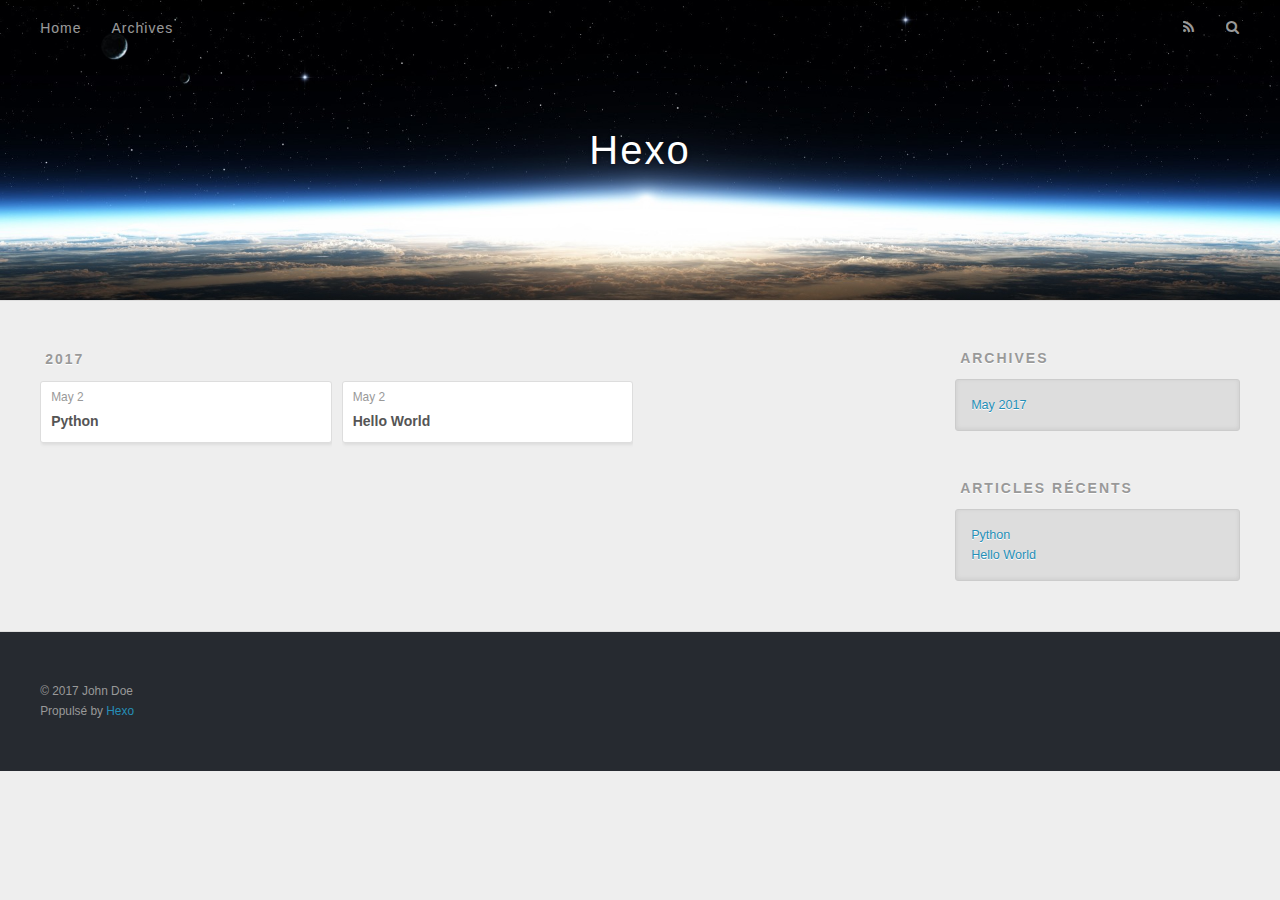
==== archives/index.html @ fa28fd56 "Site updated: 2017-05-02 18:20:26" ====
<!DOCTYPE html>
<html>
<head>
  <meta charset="utf-8">
  
  <title>Archives | Hexo</title>
  <meta name="viewport" content="width=device-width, initial-scale=1, maximum-scale=1">
  <meta property="og:type" content="website">
<meta property="og:title" content="Hexo">
<meta property="og:url" content="http://yoursite.com/archives/index.html">
<meta property="og:site_name" content="Hexo">
<meta name="twitter:card" content="summary">
<meta name="twitter:title" content="Hexo">
  
    <link rel="alternate" href="/atom.xml" title="Hexo" type="application/atom+xml">
  
  
    <link rel="icon" href="/favicon.png">
  
  
    <link href="//fonts.googleapis.com/css?family=Source+Code+Pro" rel="stylesheet" type="text/css">
  
  <link rel="stylesheet" href="/css/style.css">
  

</head>

<body>
  <div id="container">
    <div id="wrap">
      <header id="header">
  <div id="banner"></div>
  <div id="header-outer" class="outer">
    <div id="header-title" class="inner">
      <h1 id="logo-wrap">
        <a href="/" id="logo">Hexo</a>
      </h1>
      
    </div>
    <div id="header-inner" class="inner">
      <nav id="main-nav">
        <a id="main-nav-toggle" class="nav-icon"></a>
        
          <a class="main-nav-link" href="/">Home</a>
        
          <a class="main-nav-link" href="/archives">Archives</a>
        
      </nav>
      <nav id="sub-nav">
        
          <a id="nav-rss-link" class="nav-icon" href="/atom.xml" title="Flux RSS"></a>
        
        <a id="nav-search-btn" class="nav-icon" title="Rechercher"></a>
      </nav>
      <div id="search-form-wrap">
        <form action="//google.com/search" method="get" accept-charset="UTF-8" class="search-form"><input type="search" name="q" class="search-form-input" placeholder="Search"><button type="submit" class="search-form-submit">&#xF002;</button><input type="hidden" name="sitesearch" value="http://yoursite.com"></form>
      </div>
    </div>
  </div>
</header>
      <div class="outer">
        <section id="main">
  
  
    
    
      
      
      <section class="archives-wrap">
        <div class="archive-year-wrap">
          <a href="/archives/2017" class="archive-year">2017</a>
        </div>
        <div class="archives">
    
    <article class="archive-article archive-type-post">
  <div class="archive-article-inner">
    <header class="archive-article-header">
      <a href="/2017/05/02/article-title/" class="archive-article-date">
  <time datetime="2017-05-02T10:14:20.000Z" itemprop="datePublished">May 2</time>
</a>
      
  
    <h1 itemprop="name">
      <a class="archive-article-title" href="/2017/05/02/article-title/">Python</a>
    </h1>
  

    </header>
  </div>
</article>
  
    
    
    <article class="archive-article archive-type-post">
  <div class="archive-article-inner">
    <header class="archive-article-header">
      <a href="/2017/05/02/hello-world/" class="archive-article-date">
  <time datetime="2017-05-02T09:57:56.803Z" itemprop="datePublished">May 2</time>
</a>
      
  
    <h1 itemprop="name">
      <a class="archive-article-title" href="/2017/05/02/hello-world/">Hello World</a>
    </h1>
  

    </header>
  </div>
</article>
  
  
    </div></section>
  

</section>
        
          <aside id="sidebar">
  
    

  
    

  
    
  
    
  <div class="widget-wrap">
    <h3 class="widget-title">Archives</h3>
    <div class="widget">
      <ul class="archive-list"><li class="archive-list-item"><a class="archive-list-link" href="/archives/2017/05/">May 2017</a></li></ul>
    </div>
  </div>


  
    
  <div class="widget-wrap">
    <h3 class="widget-title">Articles récents</h3>
    <div class="widget">
      <ul>
        
          <li>
            <a href="/2017/05/02/article-title/">Python</a>
          </li>
        
          <li>
            <a href="/2017/05/02/hello-world/">Hello World</a>
          </li>
        
      </ul>
    </div>
  </div>

  
</aside>
        
      </div>
      <footer id="footer">
  
  <div class="outer">
    <div id="footer-info" class="inner">
      &copy; 2017 John Doe<br>
      Propulsé by <a href="http://hexo.io/" target="_blank">Hexo</a>
    </div>
  </div>
</footer>
    </div>
    <nav id="mobile-nav">
  
    <a href="/" class="mobile-nav-link">Home</a>
  
    <a href="/archives" class="mobile-nav-link">Archives</a>
  
</nav>
    

<script src="//ajax.googleapis.com/ajax/libs/jquery/2.0.3/jquery.min.js"></script>


  <link rel="stylesheet" href="/fancybox/jquery.fancybox.css">
  <script src="/fancybox/jquery.fancybox.pack.js"></script>


<script src="/js/script.js"></script>

  </div>
</body>
</html>
---- css/style.css ----
body {
  width: 100%;
}
body:before,
body:after {
  content: "";
  display: table;
}
body:after {
  clear: both;
}
html,
body,
div,
span,
applet,
object,
iframe,
h1,
h2,
h3,
h4,
h5,
h6,
p,
blockquote,
pre,
a,
abbr,
acronym,
address,
big,
cite,
code,
del,
dfn,
em,
img,
ins,
kbd,
q,
s,
samp,
small,
strike,
strong,
sub,
sup,
tt,
var,
dl,
dt,
dd,
ol,
ul,
li,
fieldset,
form,
label,
legend,
table,
caption,
tbody,
tfoot,
thead,
tr,
th,
td {
  margin: 0;
  padding: 0;
  border: 0;
  outline: 0;
  font-weight: inherit;
  font-style: inherit;
  font-family: inherit;
  font-size: 100%;
  vertical-align: baseline;
}
body {
  line-height: 1;
  color: #000;
  background: #fff;
}
ol,
ul {
  list-style: none;
}
table {
  border-collapse: separate;
  border-spacing: 0;
  vertical-align: middle;
}
caption,
th,
td {
  text-align: left;
  font-weight: normal;
  vertical-align: middle;
}
a img {
  border: none;
}
input,
button {
  margin: 0;
  padding: 0;
}
input::-moz-focus-inner,
button::-moz-focus-inner {
  border: 0;
  padding: 0;
}
@font-face {
  font-family: FontAwesome;
  font-style: normal;
  font-weight: normal;
  src: url("fonts/fontawesome-webfont.eot?v=#4.0.3");
  src: url("fonts/fontawesome-webfont.eot?#iefix&v=#4.0.3") format("embedded-opentype"), url("fonts/fontawesome-webfont.woff?v=#4.0.3") format("woff"), url("fonts/fontawesome-webfont.ttf?v=#4.0.3") format("truetype"), url("fonts/fontawesome-webfont.svg#fontawesomeregular?v=#4.0.3") format("svg");
}
html,
body,
#container {
  height: 100%;
}
body {
  background: #eee;
  font: 14px "Helvetica Neue", Helvetica, Arial, sans-serif;
  -webkit-text-size-adjust: 100%;
}
.outer {
  max-width: 1220px;
  margin: 0 auto;
  padding: 0 20px;
}
.outer:before,
.outer:after {
  content: "";
  display: table;
}
.outer:after {
  clear: both;
}
.inner {
  display: inline;
  float: left;
  width: 98.33333333333333%;
  margin: 0 0.833333333333333%;
}
.left,
.alignleft {
  float: left;
}
.right,
.alignright {
  float: right;
}
.clear {
  clear: both;
}
#container {
  position: relative;
}
.mobile-nav-on {
  overflow: hidden;
}
#wrap {
  height: 100%;
  width: 100%;
  position: absolute;
  top: 0;
  left: 0;
  -webkit-transition: 0.2s ease-out;
  -moz-transition: 0.2s ease-out;
  -ms-transition: 0.2s ease-out;
  transition: 0.2s ease-out;
  z-index: 1;
  background: #eee;
}
.mobile-nav-on #wrap {
  left: 280px;
}
@media screen and (min-width: 768px) {
  #main {
    display: inline;
    float: left;
    width: 73.33333333333333%;
    margin: 0 0.833333333333333%;
  }
}
.article-date,
.article-category-link,
.archive-year,
.widget-title {
  text-decoration: none;
  text-transform: uppercase;
  letter-spacing: 2px;
  color: #999;
  margin-bottom: 1em;
  margin-left: 5px;
  line-height: 1em;
  text-shadow: 0 1px #fff;
  font-weight: bold;
}
.article-inner,
.archive-article-inner {
  background: #fff;
  -webkit-box-shadow: 1px 2px 3px #ddd;
  box-shadow: 1px 2px 3px #ddd;
  border: 1px solid #ddd;
  border-radius: 3px;
}
.article-entry h1,
.widget h1 {
  font-size: 2em;
}
.article-entry h2,
.widget h2 {
  font-size: 1.5em;
}
.article-entry h3,
.widget h3 {
  font-size: 1.3em;
}
.article-entry h4,
.widget h4 {
  font-size: 1.2em;
}
.article-entry h5,
.widget h5 {
  font-size: 1em;
}
.article-entry h6,
.widget h6 {
  font-size: 1em;
  color: #999;
}
.article-entry hr,
.widget hr {
  border: 1px dashed #ddd;
}
.article-entry strong,
.widget strong {
  font-weight: bold;
}
.article-entry em,
.widget em,
.article-entry cite,
.widget cite {
  font-style: italic;
}
.article-entry sup,
.widget sup,
.article-entry sub,
.widget sub {
  font-size: 0.75em;
  line-height: 0;
  position: relative;
  vertical-align: baseline;
}
.article-entry sup,
.widget sup {
  top: -0.5em;
}
.article-entry sub,
.widget sub {
  bottom: -0.2em;
}
.article-entry small,
.widget small {
  font-size: 0.85em;
}
.article-entry acronym,
.widget acronym,
.article-entry abbr,
.widget abbr {
  border-bottom: 1px dotted;
}
.article-entry ul,
.widget ul,
.article-entry ol,
.widget ol,
.article-entry dl,
.widget dl {
  margin: 0 20px;
  line-height: 1.6em;
}
.article-entry ul ul,
.widget ul ul,
.article-entry ol ul,
.widget ol ul,
.article-entry ul ol,
.widget ul ol,
.article-entry ol ol,
.widget ol ol {
  margin-top: 0;
  margin-bottom: 0;
}
.article-entry ul,
.widget ul {
  list-style: disc;
}
.article-entry ol,
.widget ol {
  list-style: decimal;
}
.article-entry dt,
.widget dt {
  font-weight: bold;
}
#header {
  height: 300px;
  position: relative;
  border-bottom: 1px solid #ddd;
}
#header:before,
#header:after {
  content: "";
  position: absolute;
  left: 0;
  right: 0;
  height: 40px;
}
#header:before {
  top: 0;
  background: -webkit-linear-gradient(rgba(0,0,0,0.2), transparent);
  background: -moz-linear-gradient(rgba(0,0,0,0.2), transparent);
  background: -ms-linear-gradient(rgba(0,0,0,0.2), transparent);
  background: linear-gradient(rgba(0,0,0,0.2), transparent);
}
#header:after {
  bottom: 0;
  background: -webkit-linear-gradient(transparent, rgba(0,0,0,0.2));
  background: -moz-linear-gradient(transparent, rgba(0,0,0,0.2));
  background: -ms-linear-gradient(transparent, rgba(0,0,0,0.2));
  background: linear-gradient(transparent, rgba(0,0,0,0.2));
}
#header-outer {
  height: 100%;
  position: relative;
}
#header-inner {
  position: relative;
  overflow: hidden;
}
#banner {
  position: absolute;
  top: 0;
  left: 0;
  width: 100%;
  height: 100%;
  background: url("images/banner.jpg") center #000;
  -webkit-background-size: cover;
  -moz-background-size: cover;
  background-size: cover;
  z-index: -1;
}
#header-title {
  text-align: center;
  height: 40px;
  position: absolute;
  top: 50%;
  left: 0;
  margin-top: -20px;
}
#logo,
#subtitle {
  text-decoration: none;
  color: #fff;
  font-weight: 300;
  text-shadow: 0 1px 4px rgba(0,0,0,0.3);
}
#logo {
  font-size: 40px;
  line-height: 40px;
  letter-spacing: 2px;
}
#subtitle {
  font-size: 16px;
  line-height: 16px;
  letter-spacing: 1px;
}
#subtitle-wrap {
  margin-top: 16px;
}
#main-nav {
  float: left;
  margin-left: -15px;
}
.nav-icon,
.main-nav-link {
  float: left;
  color: #fff;
  opacity: 0.6;
  text-decoration: none;
  text-shadow: 0 1px rgba(0,0,0,0.2);
  -webkit-transition: opacity 0.2s;
  -moz-transition: opacity 0.2s;
  -ms-transition: opacity 0.2s;
  transition: opacity 0.2s;
  display: block;
  padding: 20px 15px;
}
.nav-icon:hover,
.main-nav-link:hover {
  opacity: 1;
}
.nav-icon {
  font-family: FontAwesome;
  text-align: center;
  font-size: 14px;
  width: 14px;
  height: 14px;
  padding: 20px 15px;
  position: relative;
  cursor: pointer;
}
.main-nav-link {
  font-weight: 300;
  letter-spacing: 1px;
}
@media screen and (max-width: 479px) {
  .main-nav-link {
    display: none;
  }
}
#main-nav-toggle {
  display: none;
}
#main-nav-toggle:before {
  content: "\f0c9";
}
@media screen and (max-width: 479px) {
  #main-nav-toggle {
    display: block;
  }
}
#sub-nav {
  float: right;
  margin-right: -15px;
}
#nav-rss-link:before {
  content: "\f09e";
}
#nav-search-btn:before {
  content: "\f002";
}
#search-form-wrap {
  position: absolute;
  top: 15px;
  width: 150px;
  height: 30px;
  right: -150px;
  opacity: 0;
  -webkit-transition: 0.2s ease-out;
  -moz-transition: 0.2s ease-out;
  -ms-transition: 0.2s ease-out;
  transition: 0.2s ease-out;
}
#search-form-wrap.on {
  opacity: 1;
  right: 0;
}
@media screen and (max-width: 479px) {
  #search-form-wrap {
    width: 100%;
    right: -100%;
  }
}
.search-form {
  position: absolute;
  top: 0;
  left: 0;
  right: 0;
  background: #fff;
  padding: 5px 15px;
  border-radius: 15px;
  -webkit-box-shadow: 0 0 10px rgba(0,0,0,0.3);
  box-shadow: 0 0 10px rgba(0,0,0,0.3);
}
.search-form-input {
  border: none;
  background: none;
  color: #555;
  width: 100%;
  font: 13px "Helvetica Neue", Helvetica, Arial, sans-serif;
  outline: none;
}
.search-form-input::-webkit-search-results-decoration,
.search-form-input::-webkit-search-cancel-button {
  -webkit-appearance: none;
}
.search-form-submit {
  position: absolute;
  top: 50%;
  right: 10px;
  margin-top: -7px;
  font: 13px FontAwesome;
  border: none;
  background: none;
  color: #bbb;
  cursor: pointer;
}
.search-form-submit:hover,
.search-form-submit:focus {
  color: #777;
}
.article {
  margin: 50px 0;
}
.article-inner {
  overflow: hidden;
}
.article-meta:before,
.article-meta:after {
  content: "";
  display: table;
}
.article-meta:after {
  clear: both;
}
.article-date {
  float: left;
}
.article-category {
  float: left;
  line-height: 1em;
  color: #ccc;
  text-shadow: 0 1px #fff;
  margin-left: 8px;
}
.article-category:before {
  content: "\2022";
}
.article-category-link {
  margin: 0 12px 1em;
}
.article-header {
  padding: 20px 20px 0;
}
.article-title {
  text-decoration: none;
  font-size: 2em;
  font-weight: bold;
  color: #555;
  line-height: 1.1em;
  -webkit-transition: color 0.2s;
  -moz-transition: color 0.2s;
  -ms-transition: color 0.2s;
  transition: color 0.2s;
}
a.article-title:hover {
  color: #258fb8;
}
.article-entry {
  color: #555;
  padding: 0 20px;
}
.article-entry:before,
.article-entry:after {
  content: "";
  display: table;
}
.article-entry:after {
  clear: both;
}
.article-entry p,
.article-entry table {
  line-height: 1.6em;
  margin: 1.6em 0;
}
.article-entry h1,
.article-entry h2,
.article-entry h3,
.article-entry h4,
.article-entry h5,
.article-entry h6 {
  font-weight: bold;
}
.article-entry h1,
.article-entry h2,
.article-entry h3,
.article-entry h4,
.article-entry h5,
.article-entry h6 {
  line-height: 1.1em;
  margin: 1.1em 0;
}
.article-entry a {
  color: #258fb8;
  text-decoration: none;
}
.article-entry a:hover {
  text-decoration: underline;
}
.article-entry ul,
.article-entry ol,
.article-entry dl {
  margin-top: 1.6em;
  margin-bottom: 1.6em;
}
.article-entry img,
.article-entry video {
  max-width: 100%;
  height: auto;
  display: block;
  margin: auto;
}
.article-entry iframe {
  border: none;
}
.article-entry table {
  width: 100%;
  border-collapse: collapse;
  border-spacing: 0;
}
.article-entry th {
  font-weight: bold;
  border-bottom: 3px solid #ddd;
  padding-bottom: 0.5em;
}
.article-entry td {
  border-bottom: 1px solid #ddd;
  padding: 10px 0;
}
.article-entry blockquote {
  font-family: Georgia, "Times New Roman", serif;
  font-size: 1.4em;
  margin: 1.6em 20px;
  text-align: center;
}
.article-entry blockquote footer {
  font-size: 14px;
  margin: 1.6em 0;
  font-family: "Helvetica Neue", Helvetica, Arial, sans-serif;
}
.article-entry blockquote footer cite:before {
  content: "—";
  padding: 0 0.5em;
}
.article-entry .pullquote {
  text-align: left;
  width: 45%;
  margin: 0;
}
.article-entry .pullquote.left {
  margin-left: 0.5em;
  margin-right: 1em;
}
.article-entry .pullquote.right {
  margin-right: 0.5em;
  margin-left: 1em;
}
.article-entry .caption {
  color: #999;
  display: block;
  font-size: 0.9em;
  margin-top: 0.5em;
  position: relative;
  text-align: center;
}
.article-entry .video-container {
  position: relative;
  padding-top: 56.25%;
  height: 0;
  overflow: hidden;
}
.article-entry .video-container iframe,
.article-entry .video-container object,
.article-entry .video-container embed {
  position: absolute;
  top: 0;
  left: 0;
  width: 100%;
  height: 100%;
  margin-top: 0;
}
.article-more-link a {
  display: inline-block;
  line-height: 1em;
  padding: 6px 15px;
  border-radius: 15px;
  background: #eee;
  color: #999;
  text-shadow: 0 1px #fff;
  text-decoration: none;
}
.article-more-link a:hover {
  background: #258fb8;
  color: #fff;
  text-decoration: none;
  text-shadow: 0 1px #1e7293;
}
.article-footer {
  font-size: 0.85em;
  line-height: 1.6em;
  border-top: 1px solid #ddd;
  padding-top: 1.6em;
  margin: 0 20px 20px;
}
.article-footer:before,
.article-footer:after {
  content: "";
  display: table;
}
.article-footer:after {
  clear: both;
}
.article-footer a {
  color: #999;
  text-decoration: none;
}
.article-footer a:hover {
  color: #555;
}
.article-tag-list-item {
  float: left;
  margin-right: 10px;
}
.article-tag-list-link:before {
  content: "#";
}
.article-comment-link {
  float: right;
}
.article-comment-link:before {
  content: "\f075";
  font-family: FontAwesome;
  padding-right: 8px;
}
.article-share-link {
  cursor: pointer;
  float: right;
  margin-left: 20px;
}
.article-share-link:before {
  content: "\f064";
  font-family: FontAwesome;
  padding-right: 6px;
}
#article-nav {
  position: relative;
}
#article-nav:before,
#article-nav:after {
  content: "";
  display: table;
}
#article-nav:after {
  clear: both;
}
@media screen and (min-width: 768px) {
  #article-nav {
    margin: 50px 0;
  }
  #article-nav:before {
    width: 8px;
    height: 8px;
    position: absolute;
    top: 50%;
    left: 50%;
    margin-top: -4px;
    margin-left: -4px;
    content: "";
    border-radius: 50%;
    background: #ddd;
    -webkit-box-shadow: 0 1px 2px #fff;
    box-shadow: 0 1px 2px #fff;
  }
}
.article-nav-link-wrap {
  text-decoration: none;
  text-shadow: 0 1px #fff;
  color: #999;
  -webkit-box-sizing: border-box;
  -moz-box-sizing: border-box;
  box-sizing: border-box;
  margin-top: 50px;
  text-align: center;
  display: block;
}
.article-nav-link-wrap:hover {
  color: #555;
}
@media screen and (min-width: 768px) {
  .article-nav-link-wrap {
    width: 50%;
    margin-top: 0;
  }
}
@media screen and (min-width: 768px) {
  #article-nav-newer {
    float: left;
    text-align: right;
    padding-right: 20px;
  }
}
@media screen and (min-width: 768px) {
  #article-nav-older {
    float: right;
    text-align: left;
    padding-left: 20px;
  }
}
.article-nav-caption {
  text-transform: uppercase;
  letter-spacing: 2px;
  color: #ddd;
  line-height: 1em;
  font-weight: bold;
}
#article-nav-newer .article-nav-caption {
  margin-right: -2px;
}
.article-nav-title {
  font-size: 0.85em;
  line-height: 1.6em;
  margin-top: 0.5em;
}
.article-share-box {
  position: absolute;
  display: none;
  background: #fff;
  -webkit-box-shadow: 1px 2px 10px rgba(0,0,0,0.2);
  box-shadow: 1px 2px 10px rgba(0,0,0,0.2);
  border-radius: 3px;
  margin-left: -145px;
  overflow: hidden;
  z-index: 1;
}
.article-share-box.on {
  display: block;
}
.article-share-input {
  width: 100%;
  background: none;
  -webkit-box-sizing: border-box;
  -moz-box-sizing: border-box;
  box-sizing: border-box;
  font: 14px "Helvetica Neue", Helvetica, Arial, sans-serif;
  padding: 0 15px;
  color: #555;
  outline: none;
  border: 1px solid #ddd;
  border-radius: 3px 3px 0 0;
  height: 36px;
  line-height: 36px;
}
.article-share-links {
  background: #eee;
}
.article-share-links:before,
.article-share-links:after {
  content: "";
  display: table;
}
.article-share-links:after {
  clear: both;
}
.article-share-twitter,
.article-share-facebook,
.article-share-pinterest,
.article-share-google {
  width: 50px;
  height: 36px;
  display: block;
  float: left;
  position: relative;
  color: #999;
  text-shadow: 0 1px #fff;
}
.article-share-twitter:before,
.article-share-facebook:before,
.article-share-pinterest:before,
.article-share-google:before {
  font-size: 20px;
  font-family: FontAwesome;
  width: 20px;
  height: 20px;
  position: absolute;
  top: 50%;
  left: 50%;
  margin-top: -10px;
  margin-left: -10px;
  text-align: center;
}
.article-share-twitter:hover,
.article-share-facebook:hover,
.article-share-pinterest:hover,
.article-share-google:hover {
  color: #fff;
}
.article-share-twitter:before {
  content: "\f099";
}
.article-share-twitter:hover {
  background: #00aced;
  text-shadow: 0 1px #008abe;
}
.article-share-facebook:before {
  content: "\f09a";
}
.article-share-facebook:hover {
  background: #3b5998;
  text-shadow: 0 1px #2f477a;
}
.article-share-pinterest:before {
  content: "\f0d2";
}
.article-share-pinterest:hover {
  background: #cb2027;
  text-shadow: 0 1px #a21a1f;
}
.article-share-google:before {
  content: "\f0d5";
}
.article-share-google:hover {
  background: #dd4b39;
  text-shadow: 0 1px #be3221;
}
.article-gallery {
  background: #000;
  position: relative;
}
.article-gallery-photos {
  position: relative;
  overflow: hidden;
}
.article-gallery-img {
  display: none;
  max-width: 100%;
}
.article-gallery-img:first-child {
  display: block;
}
.article-gallery-img.loaded {
  position: absolute;
  display: block;
}
.article-gallery-img img {
  display: block;
  max-width: 100%;
  margin: 0 auto;
}
#comments {
  background: #fff;
  -webkit-box-shadow: 1px 2px 3px #ddd;
  box-shadow: 1px 2px 3px #ddd;
  padding: 20px;
  border: 1px solid #ddd;
  border-radius: 3px;
  margin: 50px 0;
}
#comments a {
  color: #258fb8;
}
.archives-wrap {
  margin: 50px 0;
}
.archives:before,
.archives:after {
  content: "";
  display: table;
}
.archives:after {
  clear: both;
}
.archive-year-wrap {
  margin-bottom: 1em;
}
.archives {
  -webkit-column-gap: 10px;
  -moz-column-gap: 10px;
  column-gap: 10px;
}
@media screen and (min-width: 480px) and (max-width: 767px) {
  .archives {
    -webkit-column-count: 2;
    -moz-column-count: 2;
    column-count: 2;
  }
}
@media screen and (min-width: 768px) {
  .archives {
    -webkit-column-count: 3;
    -moz-column-count: 3;
    column-count: 3;
  }
}
.archive-article {
  -webkit-column-break-inside: avoid;
  page-break-inside: avoid;
  overflow: hidden;
  break-inside: avoid-column;
}
.archive-article-inner {
  padding: 10px;
  margin-bottom: 15px;
}
.archive-article-title {
  text-decoration: none;
  font-weight: bold;
  color: #555;
  -webkit-transition: color 0.2s;
  -moz-transition: color 0.2s;
  -ms-transition: color 0.2s;
  transition: color 0.2s;
  line-height: 1.6em;
}
.archive-article-title:hover {
  color: #258fb8;
}
.archive-article-footer {
  margin-top: 1em;
}
.archive-article-date {
  color: #999;
  text-decoration: none;
  font-size: 0.85em;
  line-height: 1em;
  margin-bottom: 0.5em;
  display: block;
}
#page-nav {
  margin: 50px auto;
  background: #fff;
  -webkit-box-shadow: 1px 2px 3px #ddd;
  box-shadow: 1px 2px 3px #ddd;
  border: 1px solid #ddd;
  border-radius: 3px;
  text-align: center;
  color: #999;
  overflow: hidden;
}
#page-nav:before,
#page-nav:after {
  content: "";
  display: table;
}
#page-nav:after {
  clear: both;
}
#page-nav a,
#page-nav span {
  padding: 10px 20px;
  line-height: 1;
  height: 2ex;
}
#page-nav a {
  color: #999;
  text-decoration: none;
}
#page-nav a:hover {
  background: #999;
  color: #fff;
}
#page-nav .prev {
  float: left;
}
#page-nav .next {
  float: right;
}
#page-nav .page-number {
  display: inline-block;
}
@media screen and (max-width: 479px) {
  #page-nav .page-number {
    display: none;
  }
}
#page-nav .current {
  color: #555;
  font-weight: bold;
}
#page-nav .space {
  color: #ddd;
}
#footer {
  background: #262a30;
  padding: 50px 0;
  border-top: 1px solid #ddd;
  color: #999;
}
#footer a {
  color: #258fb8;
  text-decoration: none;
}
#footer a:hover {
  text-decoration: underline;
}
#footer-info {
  line-height: 1.6em;
  font-size: 0.85em;
}
.article-entry pre,
.article-entry .highlight {
  background: #2d2d2d;
  margin: 0 -20px;
  padding: 15px 20px;
  border-style: solid;
  border-color: #ddd;
  border-width: 1px 0;
  overflow: auto;
  color: #ccc;
  line-height: 22.400000000000002px;
}
.article-entry .highlight .gutter pre,
.article-entry .gist .gist-file .gist-data .line-numbers {
  color: #666;
  font-size: 0.85em;
}
.article-entry pre,
.article-entry code {
  font-family: "Source Code Pro", Consolas, Monaco, Menlo, Consolas, monospace;
}
.article-entry code {
  background: #eee;
  text-shadow: 0 1px #fff;
  padding: 0 0.3em;
}
.article-entry pre code {
  background: none;
  text-shadow: none;
  padding: 0;
}
.article-entry .highlight pre {
  border: none;
  margin: 0;
  padding: 0;
}
.article-entry .highlight table {
  margin: 0;
  width: auto;
}
.article-entry .highlight td {
  border: none;
  padding: 0;
}
.article-entry .highlight figcaption {
  font-size: 0.85em;
  color: #999;
  line-height: 1em;
  margin-bottom: 1em;
}
.article-entry .highlight figcaption:before,
.article-entry .highlight figcaption:after {
  content: "";
  display: table;
}
.article-entry .highlight figcaption:after {
  clear: both;
}
.article-entry .highlight figcaption a {
  float: right;
}
.article-entry .highlight .gutter pre {
  text-align: right;
  padding-right: 20px;
}
.article-entry .highlight .line {
  height: 22.400000000000002px;
}
.article-entry .highlight .line.marked {
  background: #515151;
}
.article-entry .gist {
  margin: 0 -20px;
  border-style: solid;
  border-color: #ddd;
  border-width: 1px 0;
  background: #2d2d2d;
  padding: 15px 20px 15px 0;
}
.article-entry .gist .gist-file {
  border: none;
  font-family: "Source Code Pro", Consolas, Monaco, Menlo, Consolas, monospace;
  margin: 0;
}
.article-entry .gist .gist-file .gist-data {
  background: none;
  border: none;
}
.article-entry .gist .gist-file .gist-data .line-numbers {
  background: none;
  border: none;
  padding: 0 20px 0 0;
}
.article-entry .gist .gist-file .gist-data .line-data {
  padding: 0 !important;
}
.article-entry .gist .gist-file .highlight {
  margin: 0;
  padding: 0;
  border: none;
}
.article-entry .gist .gist-file .gist-meta {
  background: #2d2d2d;
  color: #999;
  font: 0.85em "Helvetica Neue", Helvetica, Arial, sans-serif;
  text-shadow: 0 0;
  padding: 0;
  margin-top: 1em;
  margin-left: 20px;
}
.article-entry .gist .gist-file .gist-meta a {
  color: #258fb8;
  font-weight: normal;
}
.article-entry .gist .gist-file .gist-meta a:hover {
  text-decoration: underline;
}
pre .comment,
pre .title {
  color: #999;
}
pre .variable,
pre .attribute,
pre .tag,
pre .regexp,
pre .ruby .constant,
pre .xml .tag .title,
pre .xml .pi,
pre .xml .doctype,
pre .html .doctype,
pre .css .id,
pre .css .class,
pre .css .pseudo {
  color: #f2777a;
}
pre .number,
pre .preprocessor,
pre .built_in,
pre .literal,
pre .params,
pre .constant {
  color: #f99157;
}
pre .class,
pre .ruby .class .title,
pre .css .rules .attribute {
  color: #9c9;
}
pre .string,
pre .value,
pre .inheritance,
pre .header,
pre .ruby .symbol,
pre .xml .cdata {
  color: #9c9;
}
pre .css .hexcolor {
  color: #6cc;
}
pre .function,
pre .python .decorator,
pre .python .title,
pre .ruby .function .title,
pre .ruby .title .keyword,
pre .perl .sub,
pre .javascript .title,
pre .coffeescript .title {
  color: #69c;
}
pre .keyword,
pre .javascript .function {
  color: #c9c;
}
@media screen and (max-width: 479px) {
  #mobile-nav {
    position: absolute;
    top: 0;
    left: 0;
    width: 280px;
    height: 100%;
    background: #191919;
    border-right: 1px solid #fff;
  }
}
@media screen and (max-width: 479px) {
  .mobile-nav-link {
    display: block;
    color: #999;
    text-decoration: none;
    padding: 15px 20px;
    font-weight: bold;
  }
  .mobile-nav-link:hover {
    color: #fff;
  }
}
@media screen and (min-width: 768px) {
  #sidebar {
    display: inline;
    float: left;
    width: 23.333333333333332%;
    margin: 0 0.833333333333333%;
  }
}
.widget-wrap {
  margin: 50px 0;
}
.widget {
  color: #777;
  text-shadow: 0 1px #fff;
  background: #ddd;
  -webkit-box-shadow: 0 -1px 4px #ccc inset;
  box-shadow: 0 -1px 4px #ccc inset;
  border: 1px solid #ccc;
  padding: 15px;
  border-radius: 3px;
}
.widget a {
  color: #258fb8;
  text-decoration: none;
}
.widget a:hover {
  text-decoration: underline;
}
.widget ul ul,
.widget ol ul,
.widget dl ul,
.widget ul ol,
.widget ol ol,
.widget dl ol,
.widget ul dl,
.widget ol dl,
.widget dl dl {
  margin-left: 15px;
  list-style: disc;
}
.widget {
  line-height: 1.6em;
  word-wrap: break-word;
  font-size: 0.9em;
}
.widget ul,
.widget ol {
  list-style: none;
  margin: 0;
}
.widget ul ul,
.widget ol ul,
.widget ul ol,
.widget ol ol {
  margin: 0 20px;
}
.widget ul ul,
.widget ol ul {
  list-style: disc;
}
.widget ul ol,
.widget ol ol {
  list-style: decimal;
}
.category-list-count,
.tag-list-count,
.archive-list-count {
  padding-left: 5px;
  color: #999;
  font-size: 0.85em;
}
.category-list-count:before,
.tag-list-count:before,
.archive-list-count:before {
  content: "(";
}
.category-list-count:after,
.tag-list-count:after,
.archive-list-count:after {
  content: ")";
}
.tagcloud a {
  margin-right: 5px;
  display: inline-block;
}
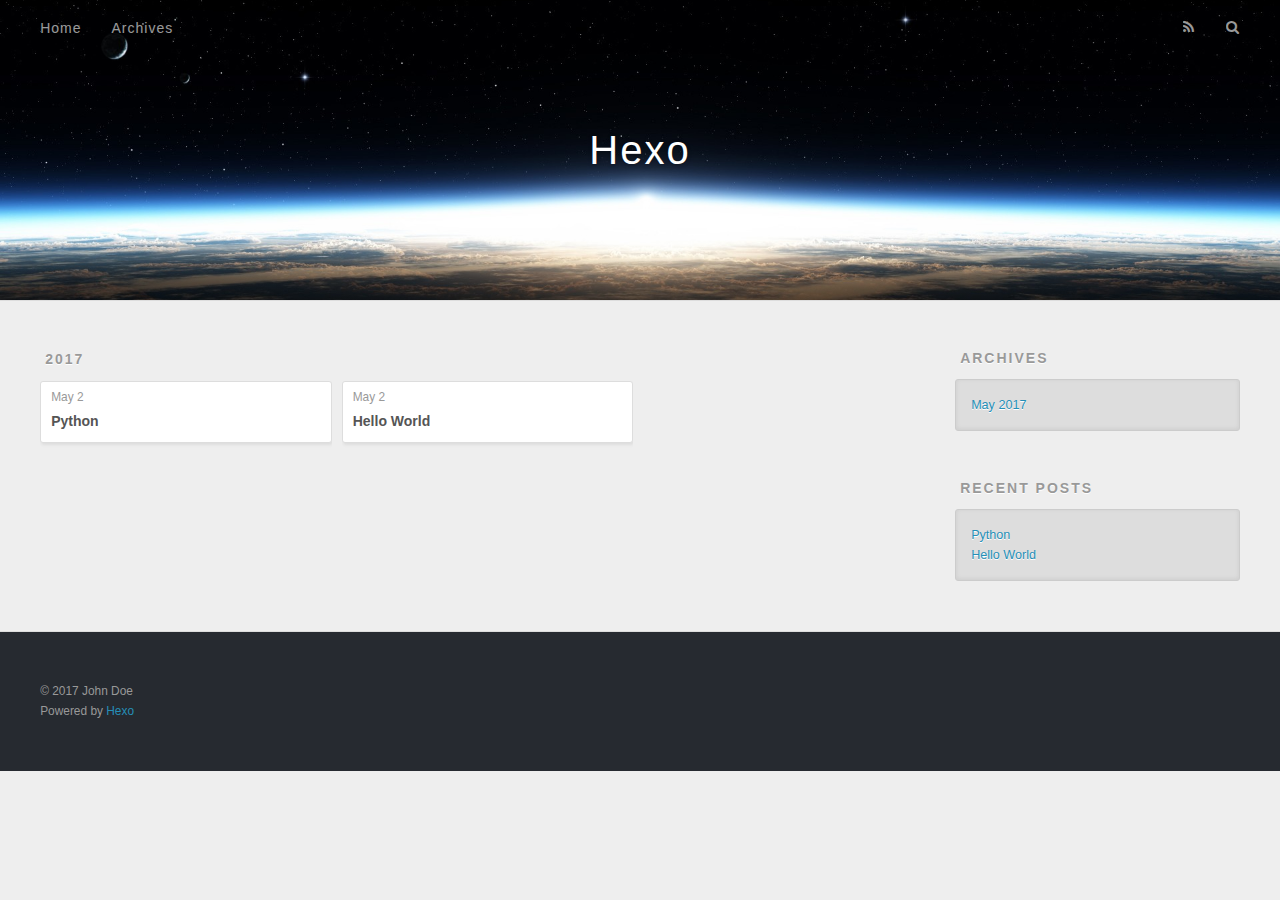
==== commit ee5e7a87: "Site updated: 2017-05-02 18:39:21" ====
--- a/archives/index.html
+++ b/archives/index.html
@@ -48,9 +48,9 @@
       </nav>
       <nav id="sub-nav">
         
-          <a id="nav-rss-link" class="nav-icon" href="/atom.xml" title="Flux RSS"></a>
+          <a id="nav-rss-link" class="nav-icon" href="/atom.xml" title="RSS Feed"></a>
         
-        <a id="nav-search-btn" class="nav-icon" title="Rechercher"></a>
+        <a id="nav-search-btn" class="nav-icon" title="Search"></a>
       </nav>
       <div id="search-form-wrap">
         <form action="//google.com/search" method="get" accept-charset="UTF-8" class="search-form"><input type="search" name="q" class="search-form-input" placeholder="Search"><button type="submit" class="search-form-submit">&#xF002;</button><input type="hidden" name="sitesearch" value="http://yoursite.com"></form>
@@ -136,7 +136,7 @@
   
     
   <div class="widget-wrap">
-    <h3 class="widget-title">Articles récents</h3>
+    <h3 class="widget-title">Recent Posts</h3>
     <div class="widget">
       <ul>
         
@@ -161,7 +161,7 @@
   <div class="outer">
     <div id="footer-info" class="inner">
       &copy; 2017 John Doe<br>
-      Propulsé by <a href="http://hexo.io/" target="_blank">Hexo</a>
+      Powered by <a href="http://hexo.io/" target="_blank">Hexo</a>
     </div>
   </div>
 </footer>
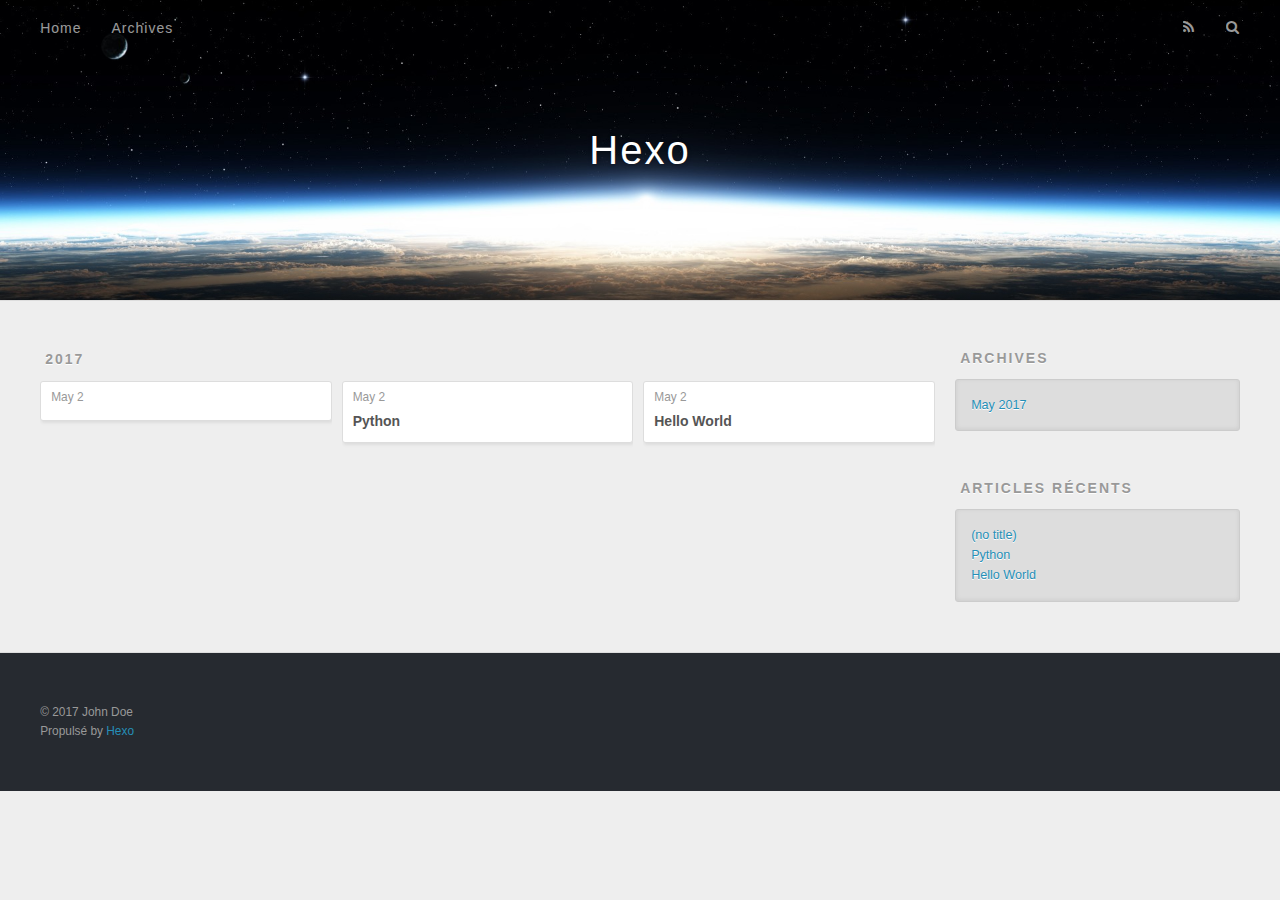
==== commit ef1280d5: "Site updated: 2017-05-02 18:49:27" ====
--- a/archives/index.html
+++ b/archives/index.html
@@ -48,9 +48,9 @@
       </nav>
       <nav id="sub-nav">
         
-          <a id="nav-rss-link" class="nav-icon" href="/atom.xml" title="RSS Feed"></a>
-        
-        <a id="nav-search-btn" class="nav-icon" title="Search"></a>
+          <a id="nav-rss-link" class="nav-icon" href="/atom.xml" title="Flux RSS"></a>
+        
+        <a id="nav-search-btn" class="nav-icon" title="Rechercher"></a>
       </nav>
       <div id="search-form-wrap">
         <form action="//google.com/search" method="get" accept-charset="UTF-8" class="search-form"><input type="search" name="q" class="search-form-input" placeholder="Search"><button type="submit" class="search-form-submit">&#xF002;</button><input type="hidden" name="sitesearch" value="http://yoursite.com"></form>
@@ -71,6 +71,19 @@
           <a href="/archives/2017" class="archive-year">2017</a>
         </div>
         <div class="archives">
+    
+    <article class="archive-article archive-type-post">
+  <div class="archive-article-inner">
+    <header class="archive-article-header">
+      <a href="/2017/05/02/html概述和基本结构/" class="archive-article-date">
+  <time datetime="2017-05-02T10:47:07.037Z" itemprop="datePublished">May 2</time>
+</a>
+      
+    </header>
+  </div>
+</article>
+  
+    
     
     <article class="archive-article archive-type-post">
   <div class="archive-article-inner">
@@ -136,9 +149,13 @@
   
     
   <div class="widget-wrap">
-    <h3 class="widget-title">Recent Posts</h3>
+    <h3 class="widget-title">Articles récents</h3>
     <div class="widget">
       <ul>
+        
+          <li>
+            <a href="/2017/05/02/html概述和基本结构/">(no title)</a>
+          </li>
         
           <li>
             <a href="/2017/05/02/article-title/">Python</a>
@@ -161,7 +178,7 @@
   <div class="outer">
     <div id="footer-info" class="inner">
       &copy; 2017 John Doe<br>
-      Powered by <a href="http://hexo.io/" target="_blank">Hexo</a>
+      Propulsé by <a href="http://hexo.io/" target="_blank">Hexo</a>
     </div>
   </div>
 </footer>
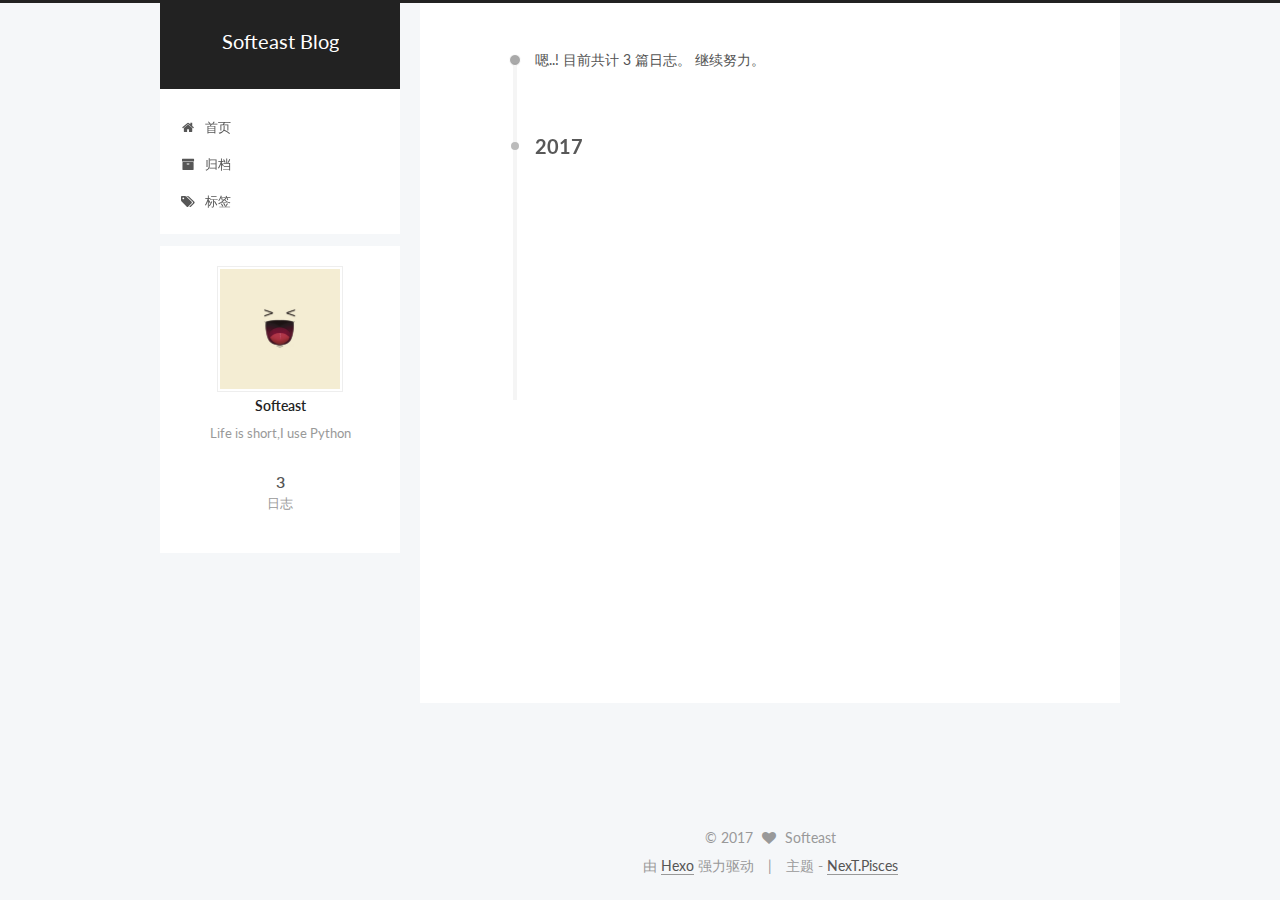
==== commit 1a1b67fa: "Site updated: 2017-05-03 00:32:38" ====
--- a/archives/index.html
+++ b/archives/index.html
@@ -1,206 +1,633 @@
-<!DOCTYPE html>
-<html>
+<!doctype html>
+
+
+
+  
+
+
+<html class="theme-next pisces use-motion" lang="zh-Hans">
 <head>
-  <meta charset="utf-8">
-  
-  <title>Archives | Hexo</title>
-  <meta name="viewport" content="width=device-width, initial-scale=1, maximum-scale=1">
-  <meta property="og:type" content="website">
-<meta property="og:title" content="Hexo">
+  <meta charset="UTF-8"/>
+<meta http-equiv="X-UA-Compatible" content="IE=edge" />
+<meta name="viewport" content="width=device-width, initial-scale=1, maximum-scale=1"/>
+
+
+
+
+
+
+<meta http-equiv="Cache-Control" content="no-transform" />
+<meta http-equiv="Cache-Control" content="no-siteapp" />
+
+
+
+
+
+
+
+
+
+
+
+
+
+
+
+  
+  
+  <link href="/lib/fancybox/source/jquery.fancybox.css?v=2.1.5" rel="stylesheet" type="text/css" />
+
+
+
+
+  
+  
+  
+  
+
+  
+    
+    
+  
+
+  
+
+  
+
+  
+
+  
+
+  
+    
+    
+    <link href="//fonts.googleapis.com/css?family=Lato:300,300italic,400,400italic,700,700italic&subset=latin,latin-ext" rel="stylesheet" type="text/css">
+  
+
+
+
+
+
+
+<link href="/lib/font-awesome/css/font-awesome.min.css?v=4.6.2" rel="stylesheet" type="text/css" />
+
+<link href="/css/main.css?v=5.1.1" rel="stylesheet" type="text/css" />
+
+
+  <meta name="keywords" content="Hexo, NexT" />
+
+
+
+
+
+
+
+
+  <link rel="shortcut icon" type="image/x-icon" href="/favicon.ico?v=5.1.1" />
+
+
+
+
+
+
+<meta name="description" content="Life is short,I use Python">
+<meta property="og:type" content="website">
+<meta property="og:title" content="Softeast Blog">
 <meta property="og:url" content="http://yoursite.com/archives/index.html">
-<meta property="og:site_name" content="Hexo">
+<meta property="og:site_name" content="Softeast Blog">
+<meta property="og:description" content="Life is short,I use Python">
 <meta name="twitter:card" content="summary">
-<meta name="twitter:title" content="Hexo">
-  
-    <link rel="alternate" href="/atom.xml" title="Hexo" type="application/atom+xml">
-  
-  
-    <link rel="icon" href="/favicon.png">
-  
-  
-    <link href="//fonts.googleapis.com/css?family=Source+Code+Pro" rel="stylesheet" type="text/css">
-  
-  <link rel="stylesheet" href="/css/style.css">
-  
-
+<meta name="twitter:title" content="Softeast Blog">
+<meta name="twitter:description" content="Life is short,I use Python">
+
+
+
+<script type="text/javascript" id="hexo.configurations">
+  var NexT = window.NexT || {};
+  var CONFIG = {
+    root: '/',
+    scheme: 'Pisces',
+    sidebar: {"position":"left","display":"post","offset":12,"offset_float":0,"b2t":false,"scrollpercent":false},
+    fancybox: true,
+    motion: true,
+    duoshuo: {
+      userId: '0',
+      author: '博主'
+    },
+    algolia: {
+      applicationID: '',
+      apiKey: '',
+      indexName: '',
+      hits: {"per_page":10},
+      labels: {"input_placeholder":"Search for Posts","hits_empty":"We didn't find any results for the search: ${query}","hits_stats":"${hits} results found in ${time} ms"}
+    }
+  };
+</script>
+
+
+
+  <link rel="canonical" href="http://yoursite.com/archives/"/>
+
+
+
+
+
+  <title>归档 | Softeast Blog</title>
 </head>
 
-<body>
-  <div id="container">
-    <div id="wrap">
-      <header id="header">
-  <div id="banner"></div>
-  <div id="header-outer" class="outer">
-    <div id="header-title" class="inner">
-      <h1 id="logo-wrap">
-        <a href="/" id="logo">Hexo</a>
+<body itemscope itemtype="http://schema.org/WebPage" lang="zh-Hans">
+
+  
+
+
+
+
+
+
+
+
+
+
+
+
+
+
+  
+  
+    
+  
+
+  <div class="container sidebar-position-left  page-archive  ">
+    <div class="headband"></div>
+
+    <header id="header" class="header" itemscope itemtype="http://schema.org/WPHeader">
+      <div class="header-inner"><div class="site-brand-wrapper">
+  <div class="site-meta ">
+    
+
+    <div class="custom-logo-site-title">
+      <a href="/"  class="brand" rel="start">
+        <span class="logo-line-before"><i></i></span>
+        <span class="site-title">Softeast Blog</span>
+        <span class="logo-line-after"><i></i></span>
+      </a>
+    </div>
+      
+        <p class="site-subtitle"></p>
+      
+  </div>
+
+  <div class="site-nav-toggle">
+    <button>
+      <span class="btn-bar"></span>
+      <span class="btn-bar"></span>
+      <span class="btn-bar"></span>
+    </button>
+  </div>
+</div>
+
+<nav class="site-nav">
+  
+
+  
+    <ul id="menu" class="menu">
+      
+        
+        <li class="menu-item menu-item-home">
+          <a href="/" rel="section">
+            
+              <i class="menu-item-icon fa fa-fw fa-home"></i> <br />
+            
+            首页
+          </a>
+        </li>
+      
+        
+        <li class="menu-item menu-item-archives">
+          <a href="/archives" rel="section">
+            
+              <i class="menu-item-icon fa fa-fw fa-archive"></i> <br />
+            
+            归档
+          </a>
+        </li>
+      
+        
+        <li class="menu-item menu-item-tags">
+          <a href="/tags" rel="section">
+            
+              <i class="menu-item-icon fa fa-fw fa-tags"></i> <br />
+            
+            标签
+          </a>
+        </li>
+      
+
+      
+    </ul>
+  
+
+  
+</nav>
+
+
+
+ </div>
+    </header>
+
+    <main id="main" class="main">
+      <div class="main-inner">
+        <div class="content-wrap">
+          <div id="content" class="content">
+            
+
+  <section id="posts" class="posts-collapse">
+    <span class="archive-move-on"></span>
+
+    <span class="archive-page-counter">
+      
+      
+      
+        
+      
+      嗯..! 目前共计 3 篇日志。 继续努力。
+    </span>
+
+    
+
+      
+      
+      
+
+      
+        
+        <div class="collection-title">
+          <h2 class="archive-year motion-element" id="archive-year-2017">2017</h2>
+        </div>
+      
+      
+
+      
+
+  <article class="post post-type-normal" itemscope itemtype="http://schema.org/Article">
+    <header class="post-header">
+
+      <h1 class="post-title">
+        
+            <a class="post-title-link" href="/2017/05/02/html概述和基本结构/" itemprop="url">
+              
+                <span itemprop="name">未命名</span>
+              
+            </a>
+        
       </h1>
-      
-    </div>
-    <div id="header-inner" class="inner">
-      <nav id="main-nav">
-        <a id="main-nav-toggle" class="nav-icon"></a>
-        
-          <a class="main-nav-link" href="/">Home</a>
-        
-          <a class="main-nav-link" href="/archives">Archives</a>
-        
-      </nav>
-      <nav id="sub-nav">
-        
-          <a id="nav-rss-link" class="nav-icon" href="/atom.xml" title="Flux RSS"></a>
-        
-        <a id="nav-search-btn" class="nav-icon" title="Rechercher"></a>
-      </nav>
-      <div id="search-form-wrap">
-        <form action="//google.com/search" method="get" accept-charset="UTF-8" class="search-form"><input type="search" name="q" class="search-form-input" placeholder="Search"><button type="submit" class="search-form-submit">&#xF002;</button><input type="hidden" name="sitesearch" value="http://yoursite.com"></form>
+
+      <div class="post-meta">
+        <time class="post-time" itemprop="dateCreated"
+              datetime="2017-05-02T18:47:07+08:00"
+              content="2017-05-02" >
+          05-02
+        </time>
       </div>
+
+    </header>
+  </article>
+
+
+
+    
+
+      
+      
+      
+
+      
+      
+
+      
+
+  <article class="post post-type-normal" itemscope itemtype="http://schema.org/Article">
+    <header class="post-header">
+
+      <h1 class="post-title">
+        
+            <a class="post-title-link" href="/2017/05/02/article-title/" itemprop="url">
+              
+                <span itemprop="name">Python</span>
+              
+            </a>
+        
+      </h1>
+
+      <div class="post-meta">
+        <time class="post-time" itemprop="dateCreated"
+              datetime="2017-05-02T18:14:20+08:00"
+              content="2017-05-02" >
+          05-02
+        </time>
+      </div>
+
+    </header>
+  </article>
+
+
+
+    
+
+      
+      
+      
+
+      
+      
+
+      
+
+  <article class="post post-type-normal" itemscope itemtype="http://schema.org/Article">
+    <header class="post-header">
+
+      <h1 class="post-title">
+        
+            <a class="post-title-link" href="/2017/05/02/hello-world/" itemprop="url">
+              
+                <span itemprop="name">Hello World</span>
+              
+            </a>
+        
+      </h1>
+
+      <div class="post-meta">
+        <time class="post-time" itemprop="dateCreated"
+              datetime="2017-05-02T17:57:56+08:00"
+              content="2017-05-02" >
+          05-02
+        </time>
+      </div>
+
+    </header>
+  </article>
+
+
+
+    
+
+  </section>
+
+  
+
+
+
+          </div>
+          
+
+
+          
+
+        </div>
+        
+          
+  
+  <div class="sidebar-toggle">
+    <div class="sidebar-toggle-line-wrap">
+      <span class="sidebar-toggle-line sidebar-toggle-line-first"></span>
+      <span class="sidebar-toggle-line sidebar-toggle-line-middle"></span>
+      <span class="sidebar-toggle-line sidebar-toggle-line-last"></span>
     </div>
   </div>
-</header>
-      <div class="outer">
-        <section id="main">
-  
-  
-    
-    
-      
-      
-      <section class="archives-wrap">
-        <div class="archive-year-wrap">
-          <a href="/archives/2017" class="archive-year">2017</a>
+
+  <aside id="sidebar" class="sidebar">
+    <div class="sidebar-inner">
+
+      
+
+      
+
+      <section class="site-overview sidebar-panel sidebar-panel-active">
+        <div class="site-author motion-element" itemprop="author" itemscope itemtype="http://schema.org/Person">
+          <img class="site-author-image" itemprop="image"
+               src="/images/me.jpg"
+               alt="Softeast" />
+          <p class="site-author-name" itemprop="name">Softeast</p>
+           
+              <p class="site-description motion-element" itemprop="description">Life is short,I use Python</p>
+          
         </div>
-        <div class="archives">
-    
-    <article class="archive-article archive-type-post">
-  <div class="archive-article-inner">
-    <header class="archive-article-header">
-      <a href="/2017/05/02/html概述和基本结构/" class="archive-article-date">
-  <time datetime="2017-05-02T10:47:07.037Z" itemprop="datePublished">May 2</time>
-</a>
-      
-    </header>
+        <nav class="site-state motion-element">
+
+          
+            <div class="site-state-item site-state-posts">
+              <a href="/archives">
+                <span class="site-state-item-count">3</span>
+                <span class="site-state-item-name">日志</span>
+              </a>
+            </div>
+          
+
+          
+
+          
+
+        </nav>
+
+        
+
+        <div class="links-of-author motion-element">
+          
+        </div>
+
+        
+        
+
+        
+        
+
+        
+
+
+      </section>
+
+      
+
+      
+
+    </div>
+  </aside>
+
+
+        
+      </div>
+    </main>
+
+    <footer id="footer" class="footer">
+      <div class="footer-inner">
+        <div class="copyright" >
+  
+  &copy; 
+  <span itemprop="copyrightYear">2017</span>
+  <span class="with-love">
+    <i class="fa fa-heart"></i>
+  </span>
+  <span class="author" itemprop="copyrightHolder">Softeast</span>
+</div>
+
+
+<div class="powered-by">
+  由 <a class="theme-link" href="https://hexo.io">Hexo</a> 强力驱动
+</div>
+
+<div class="theme-info">
+  主题 -
+  <a class="theme-link" href="https://github.com/iissnan/hexo-theme-next">
+    NexT.Pisces
+  </a>
+</div>
+
+
+        
+
+        
+      </div>
+    </footer>
+
+    
+      <div class="back-to-top">
+        <i class="fa fa-arrow-up"></i>
+        
+      </div>
+    
+
   </div>
-</article>
-  
-    
-    
-    <article class="archive-article archive-type-post">
-  <div class="archive-article-inner">
-    <header class="archive-article-header">
-      <a href="/2017/05/02/article-title/" class="archive-article-date">
-  <time datetime="2017-05-02T10:14:20.000Z" itemprop="datePublished">May 2</time>
-</a>
-      
-  
-    <h1 itemprop="name">
-      <a class="archive-article-title" href="/2017/05/02/article-title/">Python</a>
-    </h1>
-  
-
-    </header>
-  </div>
-</article>
-  
-    
-    
-    <article class="archive-article archive-type-post">
-  <div class="archive-article-inner">
-    <header class="archive-article-header">
-      <a href="/2017/05/02/hello-world/" class="archive-article-date">
-  <time datetime="2017-05-02T09:57:56.803Z" itemprop="datePublished">May 2</time>
-</a>
-      
-  
-    <h1 itemprop="name">
-      <a class="archive-article-title" href="/2017/05/02/hello-world/">Hello World</a>
-    </h1>
-  
-
-    </header>
-  </div>
-</article>
-  
-  
-    </div></section>
-  
-
-</section>
-        
-          <aside id="sidebar">
-  
-    
-
-  
-    
-
-  
-    
-  
-    
-  <div class="widget-wrap">
-    <h3 class="widget-title">Archives</h3>
-    <div class="widget">
-      <ul class="archive-list"><li class="archive-list-item"><a class="archive-list-link" href="/archives/2017/05/">May 2017</a></li></ul>
-    </div>
-  </div>
-
-
-  
-    
-  <div class="widget-wrap">
-    <h3 class="widget-title">Articles récents</h3>
-    <div class="widget">
-      <ul>
-        
-          <li>
-            <a href="/2017/05/02/html概述和基本结构/">(no title)</a>
-          </li>
-        
-          <li>
-            <a href="/2017/05/02/article-title/">Python</a>
-          </li>
-        
-          <li>
-            <a href="/2017/05/02/hello-world/">Hello World</a>
-          </li>
-        
-      </ul>
-    </div>
-  </div>
-
-  
-</aside>
-        
-      </div>
-      <footer id="footer">
-  
-  <div class="outer">
-    <div id="footer-info" class="inner">
-      &copy; 2017 John Doe<br>
-      Propulsé by <a href="http://hexo.io/" target="_blank">Hexo</a>
-    </div>
-  </div>
-</footer>
-    </div>
-    <nav id="mobile-nav">
-  
-    <a href="/" class="mobile-nav-link">Home</a>
-  
-    <a href="/archives" class="mobile-nav-link">Archives</a>
-  
-</nav>
-    
-
-<script src="//ajax.googleapis.com/ajax/libs/jquery/2.0.3/jquery.min.js"></script>
-
-
-  <link rel="stylesheet" href="/fancybox/jquery.fancybox.css">
-  <script src="/fancybox/jquery.fancybox.pack.js"></script>
-
-
-<script src="/js/script.js"></script>
-
-  </div>
+
+  
+
+<script type="text/javascript">
+  if (Object.prototype.toString.call(window.Promise) !== '[object Function]') {
+    window.Promise = null;
+  }
+</script>
+
+
+
+
+
+
+
+
+
+  
+
+
+
+
+
+
+
+
+
+
+
+
+  
+  <script type="text/javascript" src="/lib/jquery/index.js?v=2.1.3"></script>
+
+  
+  <script type="text/javascript" src="/lib/fastclick/lib/fastclick.min.js?v=1.0.6"></script>
+
+  
+  <script type="text/javascript" src="/lib/jquery_lazyload/jquery.lazyload.js?v=1.9.7"></script>
+
+  
+  <script type="text/javascript" src="/lib/velocity/velocity.min.js?v=1.2.1"></script>
+
+  
+  <script type="text/javascript" src="/lib/velocity/velocity.ui.min.js?v=1.2.1"></script>
+
+  
+  <script type="text/javascript" src="/lib/fancybox/source/jquery.fancybox.pack.js?v=2.1.5"></script>
+
+
+  
+
+
+  <script type="text/javascript" src="/js/src/utils.js?v=5.1.1"></script>
+
+  <script type="text/javascript" src="/js/src/motion.js?v=5.1.1"></script>
+
+
+
+  
+  
+
+
+  <script type="text/javascript" src="/js/src/affix.js?v=5.1.1"></script>
+
+  <script type="text/javascript" src="/js/src/schemes/pisces.js?v=5.1.1"></script>
+
+
+
+  
+  
+    <script type="text/javascript" id="motion.page.archive">
+      $('.archive-year').velocity('transition.slideLeftIn');
+    </script>
+  
+
+
+  
+
+
+  <script type="text/javascript" src="/js/src/bootstrap.js?v=5.1.1"></script>
+
+
+
+  
+
+
+  
+
+
+
+
+	
+
+
+
+
+
+  
+
+
+
+
+
+  
+
+
+
+
+
+  
+
+
+
+
+
+
+  
+
+
+
+
+
+  
+
+  
+
+  
+
+  
+
+  
+
 </body>
-</html>+</html>
--- a/css/main.css
+++ b/css/main.css
@@ -0,0 +1,2871 @@
+/* normalize.css v3.0.2 | MIT License | git.io/normalize */
+html {
+  font-family: sans-serif; /* 1 */
+  -ms-text-size-adjust: 100%; /* 2 */
+  -webkit-text-size-adjust: 100%; /* 2 */
+}
+body {
+  margin: 0;
+}
+article,
+aside,
+details,
+figcaption,
+figure,
+footer,
+header,
+hgroup,
+main,
+menu,
+nav,
+section,
+summary {
+  display: block;
+}
+audio,
+canvas,
+progress,
+video {
+  display: inline-block; /* 1 */
+  vertical-align: baseline; /* 2 */
+}
+audio:not([controls]) {
+  display: none;
+  height: 0;
+}
+[hidden],
+template {
+  display: none;
+}
+a {
+  background-color: transparent;
+}
+a:active,
+a:hover {
+  outline: 0;
+}
+abbr[title] {
+  border-bottom: 1px dotted;
+}
+b,
+strong {
+  font-weight: bold;
+}
+dfn {
+  font-style: italic;
+}
+h1 {
+  font-size: 2em;
+  margin: 0.67em 0;
+}
+mark {
+  background: #ff0;
+  color: #000;
+}
+small {
+  font-size: 80%;
+}
+sub,
+sup {
+  font-size: 75%;
+  line-height: 0;
+  position: relative;
+  vertical-align: baseline;
+}
+sup {
+  top: -0.5em;
+}
+sub {
+  bottom: -0.25em;
+}
+img {
+  border: 0;
+}
+svg:not(:root) {
+  overflow: hidden;
+}
+figure {
+  margin: 1em 40px;
+}
+hr {
+  -moz-box-sizing: content-box;
+  box-sizing: content-box;
+  height: 0;
+}
+pre {
+  overflow: auto;
+}
+code,
+kbd,
+pre,
+samp {
+  font-family: monospace, monospace;
+  font-size: 1em;
+}
+button,
+input,
+optgroup,
+select,
+textarea {
+  color: inherit; /* 1 */
+  font: inherit; /* 2 */
+  margin: 0; /* 3 */
+}
+button {
+  overflow: visible;
+}
+button,
+select {
+  text-transform: none;
+}
+button,
+html input[type="button"],
+input[type="reset"],
+input[type="submit"] {
+  -webkit-appearance: button; /* 2 */
+  cursor: pointer; /* 3 */
+}
+button[disabled],
+html input[disabled] {
+  cursor: default;
+}
+button::-moz-focus-inner,
+input::-moz-focus-inner {
+  border: 0;
+  padding: 0;
+}
+input {
+  line-height: normal;
+}
+input[type="checkbox"],
+input[type="radio"] {
+  box-sizing: border-box; /* 1 */
+  padding: 0; /* 2 */
+}
+input[type="number"]::-webkit-inner-spin-button,
+input[type="number"]::-webkit-outer-spin-button {
+  height: auto;
+}
+input[type="search"] {
+  -webkit-appearance: textfield; /* 1 */
+  -moz-box-sizing: content-box;
+  -webkit-box-sizing: content-box; /* 2 */
+  box-sizing: content-box;
+}
+input[type="search"]::-webkit-search-cancel-button,
+input[type="search"]::-webkit-search-decoration {
+  -webkit-appearance: none;
+}
+fieldset {
+  border: 1px solid #c0c0c0;
+  margin: 0 2px;
+  padding: 0.35em 0.625em 0.75em;
+}
+legend {
+  border: 0; /* 1 */
+  padding: 0; /* 2 */
+}
+textarea {
+  overflow: auto;
+}
+optgroup {
+  font-weight: bold;
+}
+table {
+  border-collapse: collapse;
+  border-spacing: 0;
+}
+td,
+th {
+  padding: 0;
+}
+::selection {
+  background: #262a30;
+  color: #fff;
+}
+body {
+  position: relative;
+  font-family: 'Lato', "PingFang SC", "Microsoft YaHei", sans-serif;
+  font-size: 14px;
+  line-height: 2;
+  color: #555;
+  background: #f5f7f9;
+}
+@media (max-width: 767px) {
+  body {
+    padding-right: 0 !important;
+  }
+}
+@media (min-width: 768px) and (max-width: 991px) {
+  body {
+    padding-right: 0 !important;
+  }
+}
+@media (min-width: 1600px) {
+  body {
+    font-size: 16px;
+  }
+}
+h1,
+h2,
+h3,
+h4,
+h5,
+h6 {
+  margin: 0;
+  padding: 0;
+  font-weight: bold;
+  line-height: 1.5;
+  font-family: 'Lato', "PingFang SC", "Microsoft YaHei", sans-serif;
+}
+h2,
+h3,
+h4,
+h5,
+h6 {
+  margin: 20px 0 15px;
+}
+h1 {
+  font-size: 22px;
+}
+@media (max-width: 767px) {
+  h1 {
+    font-size: 18px;
+  }
+}
+h2 {
+  font-size: 20px;
+}
+@media (max-width: 767px) {
+  h2 {
+    font-size: 16px;
+  }
+}
+h3 {
+  font-size: 18px;
+}
+@media (max-width: 767px) {
+  h3 {
+    font-size: 14px;
+  }
+}
+h4 {
+  font-size: 16px;
+}
+@media (max-width: 767px) {
+  h4 {
+    font-size: 12px;
+  }
+}
+h5 {
+  font-size: 14px;
+}
+@media (max-width: 767px) {
+  h5 {
+    font-size: 10px;
+  }
+}
+h6 {
+  font-size: 12px;
+}
+@media (max-width: 767px) {
+  h6 {
+    font-size: 8px;
+  }
+}
+p {
+  margin: 0 0 25px 0;
+}
+a {
+  color: #555;
+  text-decoration: none;
+  border-bottom: 1px solid #999;
+  word-wrap: break-word;
+}
+a:hover {
+  color: #222;
+  border-bottom-color: #222;
+}
+blockquote {
+  margin: 0;
+  padding: 0;
+}
+img {
+  display: block;
+  margin: auto;
+  max-width: 100%;
+  height: auto;
+}
+hr {
+  margin: 40px 0;
+  height: 3px;
+  border: none;
+  background-color: #ddd;
+  background-image: repeating-linear-gradient(-45deg, #fff, #fff 4px, transparent 4px, transparent 8px);
+}
+blockquote {
+  padding: 0 15px;
+  color: #666;
+  border-left: 4px solid #ddd;
+}
+blockquote cite::before {
+  content: "-";
+  padding: 0 5px;
+}
+dt {
+  font-weight: 700;
+}
+dd {
+  margin: 0;
+  padding: 0;
+}
+.text-left {
+  text-align: left;
+}
+.text-center {
+  text-align: center;
+}
+.text-right {
+  text-align: right;
+}
+.text-justify {
+  text-align: justify;
+}
+.text-nowrap {
+  white-space: nowrap;
+}
+.text-lowercase {
+  text-transform: lowercase;
+}
+.text-uppercase {
+  text-transform: uppercase;
+}
+.text-capitalize {
+  text-transform: capitalize;
+}
+.center-block {
+  display: block;
+  margin-left: auto;
+  margin-right: auto;
+}
+.clearfix:before,
+.clearfix:after {
+  content: " ";
+  display: table;
+}
+.clearfix:after {
+  clear: both;
+}
+.pullquote {
+  width: 45%;
+}
+.pullquote.left {
+  float: left;
+  margin-left: 5px;
+  margin-right: 10px;
+}
+.pullquote.right {
+  float: right;
+  margin-left: 10px;
+  margin-right: 5px;
+}
+.affix.affix.affix {
+  position: fixed;
+}
+.translation {
+  margin-top: -20px;
+  font-size: 14px;
+  color: #999;
+}
+.scrollbar-measure {
+  width: 100px;
+  height: 100px;
+  overflow: scroll;
+  position: absolute;
+  top: -9999px;
+}
+.use-motion .motion-element {
+  opacity: 0;
+}
+table {
+  margin: 20px 0;
+  width: 100%;
+  border-collapse: collapse;
+  border-spacing: 0;
+  border: 1px solid #ddd;
+  font-size: 14px;
+  table-layout: fixed;
+  word-wrap: break-all;
+}
+table>tbody>tr:nth-of-type(odd) {
+  background-color: #f9f9f9;
+}
+table>tbody>tr:hover {
+  background-color: #f5f5f5;
+}
+caption,
+th,
+td {
+  padding: 8px;
+  text-align: left;
+  vertical-align: middle;
+  font-weight: normal;
+}
+th,
+td {
+  border-bottom: 3px solid #ddd;
+  border-right: 1px solid #eee;
+}
+th {
+  padding-bottom: 10px;
+  font-weight: 700;
+}
+td {
+  border-bottom-width: 1px;
+}
+html,
+body {
+  height: 100%;
+}
+.container {
+  position: relative;
+  min-height: 100%;
+}
+.header-inner {
+  margin: 0 auto;
+  padding: 100px 0 70px;
+  width: 700px;
+}
+@media (min-width: 1600px) {
+  .container .header-inner {
+    width: 900px;
+  }
+}
+.main {
+  padding-bottom: 150px;
+}
+.main-inner {
+  margin: 0 auto;
+  width: 700px;
+}
+@media (min-width: 1600px) {
+  .container .main-inner {
+    width: 900px;
+  }
+}
+.footer {
+  position: absolute;
+  left: 0;
+  bottom: 0;
+  width: 100%;
+  min-height: 50px;
+}
+.footer-inner {
+  box-sizing: border-box;
+  margin: 20px auto;
+  width: 700px;
+}
+@media (min-width: 1600px) {
+  .container .footer-inner {
+    width: 900px;
+  }
+}
+pre,
+.highlight {
+  overflow: auto;
+  margin: 20px 0;
+  padding: 0;
+  font-size: 13px;
+  color: #4d4d4c;
+  background: #f7f7f7;
+  line-height: 1.6;
+}
+pre,
+code {
+  font-family: consolas, Menlo, "PingFang SC", "Microsoft YaHei", monospace;
+}
+code {
+  padding: 2px 4px;
+  word-wrap: break-word;
+  color: #555;
+  background: #eee;
+  border-radius: 3px;
+  font-size: 13px;
+}
+pre code {
+  padding: 0;
+  color: #4d4d4c;
+  background: none;
+  text-shadow: none;
+}
+.highlight {
+  border-radius: 1px;
+}
+.highlight pre {
+  border: none;
+  margin: 0;
+  padding: 10px 0;
+}
+.highlight table {
+  margin: 0;
+  width: auto;
+  border: none;
+}
+.highlight td {
+  border: none;
+  padding: 0;
+}
+.highlight figcaption {
+  font-size: 1em;
+  color: #4d4d4c;
+  line-height: 1em;
+  margin-bottom: 1em;
+}
+.highlight figcaption:before,
+.highlight figcaption:after {
+  content: " ";
+  display: table;
+}
+.highlight figcaption:after {
+  clear: both;
+}
+.highlight figcaption a {
+  float: right;
+  color: #4d4d4c;
+}
+.highlight figcaption a:hover {
+  border-bottom-color: #4d4d4c;
+}
+.highlight .gutter pre {
+  padding-left: 10px;
+  padding-right: 10px;
+  color: #869194;
+  text-align: right;
+  background-color: #eff2f3;
+}
+.highlight .code pre {
+  width: 100%;
+  padding-left: 10px;
+  padding-right: 10px;
+  background-color: #f7f7f7;
+}
+.highlight .line {
+  height: 20px;
+}
+.gutter {
+  -webkit-user-select: none;
+  -moz-user-select: none;
+  -ms-user-select: none;
+  user-select: none;
+}
+.gist table {
+  width: auto;
+}
+.gist table td {
+  border: none;
+}
+pre .deletion {
+  background: #fdd;
+}
+pre .addition {
+  background: #dfd;
+}
+pre .meta {
+  color: #8959a8;
+}
+pre .comment {
+  color: #8e908c;
+}
+pre .variable,
+pre .attribute,
+pre .tag,
+pre .regexp,
+pre .ruby .constant,
+pre .xml .tag .title,
+pre .xml .pi,
+pre .xml .doctype,
+pre .html .doctype,
+pre .css .id,
+pre .css .class,
+pre .css .pseudo {
+  color: #c82829;
+}
+pre .number,
+pre .preprocessor,
+pre .built_in,
+pre .literal,
+pre .params,
+pre .constant,
+pre .command {
+  color: #f5871f;
+}
+pre .ruby .class .title,
+pre .css .rules .attribute,
+pre .string,
+pre .value,
+pre .inheritance,
+pre .header,
+pre .ruby .symbol,
+pre .xml .cdata,
+pre .special,
+pre .number,
+pre .formula {
+  color: #718c00;
+}
+pre .title,
+pre .css .hexcolor {
+  color: #3e999f;
+}
+pre .function,
+pre .python .decorator,
+pre .python .title,
+pre .ruby .function .title,
+pre .ruby .title .keyword,
+pre .perl .sub,
+pre .javascript .title,
+pre .coffeescript .title {
+  color: #4271ae;
+}
+pre .keyword,
+pre .javascript .function {
+  color: #8959a8;
+}
+.full-image.full-image.full-image {
+  border: none;
+  max-width: 100%;
+  width: auto;
+  margin: 20px auto;
+}
+@media (min-width: 992px) {
+  .full-image.full-image.full-image {
+    max-width: none;
+    width: 118%;
+    margin: 0 -9%;
+  }
+}
+.blockquote-center,
+.page-home .post-type-quote blockquote,
+.page-post-detail .post-type-quote blockquote {
+  position: relative;
+  margin: 40px 0;
+  padding: 0;
+  border-left: none;
+  text-align: center;
+}
+.blockquote-center::before,
+.page-home .post-type-quote blockquote::before,
+.page-post-detail .post-type-quote blockquote::before,
+.blockquote-center::after,
+.page-home .post-type-quote blockquote::after,
+.page-post-detail .post-type-quote blockquote::after {
+  position: absolute;
+  content: ' ';
+  display: block;
+  width: 100%;
+  height: 24px;
+  opacity: 0.2;
+  background-repeat: no-repeat;
+  background-position: 0 -6px;
+  background-size: 22px 22px;
+}
+.blockquote-center::before,
+.page-home .post-type-quote blockquote::before,
+.page-post-detail .post-type-quote blockquote::before {
+  top: -20px;
+  background-image: url("../images/quote-l.svg");
+  border-top: 1px solid #ccc;
+}
+.blockquote-center::after,
+.page-home .post-type-quote blockquote::after,
+.page-post-detail .post-type-quote blockquote::after {
+  bottom: -20px;
+  background-image: url("../images/quote-r.svg");
+  border-bottom: 1px solid #ccc;
+  background-position: 100% 8px;
+}
+.blockquote-center p,
+.page-home .post-type-quote blockquote p,
+.page-post-detail .post-type-quote blockquote p,
+.blockquote-center div,
+.page-home .post-type-quote blockquote div,
+.page-post-detail .post-type-quote blockquote div {
+  text-align: center;
+}
+.post .post-body .group-picture img {
+  box-sizing: border-box;
+  padding: 0 3px;
+  border: none;
+}
+.post .group-picture-row {
+  overflow: hidden;
+  margin-top: 6px;
+}
+.post .group-picture-row:first-child {
+  margin-top: 0;
+}
+.post .group-picture-column {
+  float: left;
+}
+.page-post-detail .post-body .group-picture-column {
+  float: none;
+  margin-top: 10px;
+  width: auto !important;
+}
+.page-post-detail .post-body .group-picture-column img {
+  margin: 0 auto;
+}
+.page-archive .group-picture-container {
+  overflow: hidden;
+}
+.page-archive .group-picture-row {
+  float: left;
+}
+.page-archive .group-picture-row:first-child {
+  margin-top: 6px;
+}
+.page-archive .group-picture-column {
+  max-width: 150px;
+  max-height: 150px;
+}
+.note {
+  padding: 20px;
+  margin: 20px 0;
+  border: 1px solid #eee;
+  border-left-width: 5px;
+  border-radius: 3px;
+}
+.note h2,
+.note h3,
+.note h4,
+.note h5,
+.note h6 {
+  margin-top: 0;
+  margin-bottom: 5px;
+}
+.note p:last-child {
+  margin-bottom: 0;
+}
+.note code {
+  border-radius: 3px;
+}
+.note+.note {
+  margin-top: -5px;
+}
+.default {
+  border-left-color: #777;
+}
+.default h2,
+.default h3,
+.default h4,
+.default h5,
+.default h6 {
+  color: #777;
+}
+.primary {
+  border-left-color: #428bca;
+}
+.primary h2,
+.primary h3,
+.primary h4,
+.primary h5,
+.primary h6 {
+  color: #428bca;
+}
+.success {
+  border-left-color: #5cb85c;
+}
+.success h2,
+.success h3,
+.success h4,
+.success h5,
+.success h6 {
+  color: #5cb85c;
+}
+.danger {
+  border-left-color: #d9534f;
+}
+.danger h2,
+.danger h3,
+.danger h4,
+.danger h5,
+.danger h6 {
+  color: #d9534f;
+}
+.warning {
+  border-left-color: #f0ad4e;
+}
+.warning h2,
+.warning h3,
+.warning h4,
+.warning h5,
+.warning h6 {
+  color: #f0ad4e;
+}
+.info {
+  border-left-color: #5bc0de;
+}
+.info h2,
+.info h3,
+.info h4,
+.info h5,
+.info h6 {
+  color: #5bc0de;
+}
+.btn {
+  display: inline-block;
+  padding: 0 20px;
+  font-size: 14px;
+  color: #fff;
+  background: #222;
+  border: 2px solid #555;
+  text-decoration: none;
+  border-radius: 0;
+  transition-property: background-color;
+  transition-duration: 0.2s;
+  transition-timing-function: ease-in-out;
+  transition-delay: 0s;
+}
+.btn:hover,
+.post-button .btn:hover {
+  border-color: #222;
+  color: #fff;
+  background: #222;
+}
+.btn-bar {
+  display: block;
+  width: 22px;
+  height: 2px;
+  background: #555;
+  border-radius: 1px;
+}
+.btn-bar+.btn-bar {
+  margin-top: 4px;
+}
+.pagination {
+  margin: 120px 0 40px;
+  text-align: center;
+  border-top: 1px solid #eee;
+}
+.page-number-basic,
+.pagination .prev,
+.pagination .next,
+.pagination .page-number,
+.pagination .space {
+  display: inline-block;
+  position: relative;
+  top: -1px;
+  margin: 0 10px;
+  padding: 0 10px;
+  line-height: 30px;
+}
+@media (max-width: 767px) {
+  .page-number-basic,
+  .pagination .prev,
+  .pagination .next,
+  .pagination .page-number,
+  .pagination .space {
+    margin: 0 5px;
+  }
+}
+.pagination .prev,
+.pagination .next,
+.pagination .page-number {
+  border-bottom: 0;
+  border-top: 1px solid #eee;
+  transition-property: border-color;
+  transition-duration: 0.2s;
+  transition-timing-function: ease-in-out;
+  transition-delay: 0s;
+}
+.pagination .prev:hover,
+.pagination .next:hover,
+.pagination .page-number:hover {
+  border-top-color: #222;
+}
+.pagination .space {
+  padding: 0;
+  margin: 0;
+}
+.pagination .prev {
+  margin-left: 0;
+}
+.pagination .next {
+  margin-right: 0;
+}
+.pagination .page-number.current {
+  color: #fff;
+  background: #ccc;
+  border-top-color: #ccc;
+}
+@media (max-width: 767px) {
+  .pagination {
+    border-top: none;
+  }
+  .pagination .prev,
+  .pagination .next,
+  .pagination .page-number {
+    margin-bottom: 10px;
+    border-top: 0;
+    border-bottom: 1px solid #eee;
+  }
+  .pagination .prev:hover,
+  .pagination .next:hover,
+  .pagination .page-number:hover {
+    border-bottom-color: #222;
+  }
+}
+.comments {
+  margin: 60px 20px 0;
+}
+.tag-cloud {
+  text-align: center;
+}
+.tag-cloud a {
+  display: inline-block;
+  margin: 10px;
+}
+.back-to-top {
+  box-sizing: border-box;
+  position: fixed;
+  bottom: -100px;
+  right: 30px;
+  z-index: 1050;
+  padding: 0 6px;
+  width: 24px;
+  background: #222;
+  font-size: 12px;
+  opacity: 0.6;
+  color: #fff;
+  cursor: pointer;
+  text-align: center;
+  -webkit-transform: translateZ(0);
+  transition-property: bottom;
+  transition-duration: 0.2s;
+  transition-timing-function: ease-in-out;
+  transition-delay: 0s;
+}
+@media (max-width: 767px) {
+  .back-to-top {
+    display: none;
+  }
+}
+@media (min-width: 768px) and (max-width: 991px) {
+  .back-to-top {
+    display: none;
+  }
+}
+.back-to-top.back-to-top-on {
+  bottom: 30px;
+}
+.header {
+  background: transparent;
+}
+.header-inner {
+  position: relative;
+}
+.headband {
+  height: 3px;
+  background: #222;
+}
+.site-meta {
+  margin: 0;
+  text-align: center;
+}
+@media (max-width: 767px) {
+  .site-meta {
+    text-align: center;
+  }
+}
+.brand {
+  position: relative;
+  display: inline-block;
+  padding: 0 40px;
+  color: #fff;
+  background: #222;
+  border-bottom: none;
+}
+.brand:hover {
+  color: #fff;
+}
+.logo {
+  display: inline-block;
+  margin-right: 5px;
+  line-height: 36px;
+  vertical-align: top;
+}
+.site-title {
+  display: inline-block;
+  vertical-align: top;
+  line-height: 36px;
+  font-size: 20px;
+  font-weight: normal;
+  font-family: 'Lato', "PingFang SC", "Microsoft YaHei", sans-serif;
+}
+.site-subtitle {
+  margin-top: 10px;
+  font-size: 13px;
+  color: #ddd;
+}
+.use-motion .brand {
+  opacity: 0;
+}
+.use-motion .logo,
+.use-motion .site-title,
+.use-motion .site-subtitle {
+  opacity: 0;
+  position: relative;
+  top: -10px;
+}
+.site-nav-toggle {
+  display: none;
+  position: absolute;
+  top: 10px;
+  left: 10px;
+}
+@media (max-width: 767px) {
+  .site-nav-toggle {
+    display: block;
+  }
+}
+.site-nav-toggle button {
+  margin-top: 2px;
+  padding: 9px 10px;
+  background: transparent;
+  border: none;
+}
+@media (max-width: 767px) {
+  .site-nav {
+    display: none;
+    margin: 0 -10px;
+    padding: 0 10px;
+    clear: both;
+    border-top: 1px solid #ddd;
+  }
+}
+@media (min-width: 768px) and (max-width: 991px) {
+  .site-nav {
+    display: block !important;
+  }
+}
+@media (min-width: 992px) {
+  .site-nav {
+    display: block !important;
+  }
+}
+.menu {
+  margin-top: 20px;
+  padding-left: 0;
+  text-align: center;
+}
+.menu .menu-item {
+  display: inline-block;
+  margin: 0 10px;
+  list-style: none;
+}
+@media screen and (max-width: 767px) {
+  .menu .menu-item {
+    margin-top: 10px;
+  }
+}
+.menu .menu-item a {
+  display: block;
+  font-size: 13px;
+  line-height: inherit;
+  border-bottom: 1px solid transparent;
+  transition-property: border-color;
+  transition-duration: 0.2s;
+  transition-timing-function: ease-in-out;
+  transition-delay: 0s;
+}
+.menu .menu-item a:hover,
+.menu-item-active a {
+  border-bottom-color: #222;
+}
+.menu .menu-item .fa {
+  margin-right: 5px;
+}
+.use-motion .menu-item {
+  opacity: 0;
+}
+.post-body {
+  font-family: 'Lato', "PingFang SC", "Microsoft YaHei", sans-serif;
+}
+@media (max-width: 767px) {
+  .post-body {
+    word-break: break-word;
+  }
+}
+.post-body .fancybox img {
+  display: block !important;
+  margin: 0 auto;
+  cursor: pointer;
+  cursor: zoom-in;
+  cursor: -webkit-zoom-in;
+}
+.post-body .image-caption,
+.post-body .figure .caption {
+  margin: 10px auto 15px;
+  text-align: center;
+  font-size: 14px;
+  color: #999;
+  font-weight: bold;
+  line-height: 1;
+}
+.post-sticky-flag {
+  display: inline-block;
+  font-size: 16px;
+  -ms-transform: rotate(30deg);
+  -webkit-transform: rotate(30deg);
+  -moz-transform: rotate(30deg);
+  -ms-transform: rotate(30deg);
+  -o-transform: rotate(30deg);
+  transform: rotate(30deg);
+}
+.posts-expand {
+  padding-top: 40px;
+}
+@media (max-width: 767px) {
+  .posts-expand {
+    margin: 0 20px;
+  }
+  .post-body pre {
+    padding: 10px;
+  }
+  .post-body pre .gutter pre {
+    padding-right: 10px;
+  }
+  .post-body .highlight {
+    margin-left: 0px;
+    margin-right: 0px;
+    padding: 0;
+  }
+  .post-body .highlight .gutter pre {
+    padding-right: 10px;
+  }
+}
+@media (min-width: 992px) {
+  .posts-expand .post-body {
+    text-align: justify;
+  }
+}
+.posts-expand .post-body h2,
+.posts-expand .post-body h3,
+.posts-expand .post-body h4,
+.posts-expand .post-body h5,
+.posts-expand .post-body h6 {
+  padding-top: 10px;
+}
+.posts-expand .post-body h2 .header-anchor,
+.posts-expand .post-body h3 .header-anchor,
+.posts-expand .post-body h4 .header-anchor,
+.posts-expand .post-body h5 .header-anchor,
+.posts-expand .post-body h6 .header-anchor {
+  float: right;
+  margin-left: 10px;
+  color: #ccc;
+  border-bottom-style: none;
+  visibility: hidden;
+}
+.posts-expand .post-body h2 .header-anchor:hover,
+.posts-expand .post-body h3 .header-anchor:hover,
+.posts-expand .post-body h4 .header-anchor:hover,
+.posts-expand .post-body h5 .header-anchor:hover,
+.posts-expand .post-body h6 .header-anchor:hover {
+  color: inherit;
+}
+.posts-expand .post-body h2:hover .header-anchor,
+.posts-expand .post-body h3:hover .header-anchor,
+.posts-expand .post-body h4:hover .header-anchor,
+.posts-expand .post-body h5:hover .header-anchor,
+.posts-expand .post-body h6:hover .header-anchor {
+  visibility: visible;
+}
+.posts-expand .post-body ul li {
+  list-style: circle;
+}
+.posts-expand .post-body img {
+  box-sizing: border-box;
+  margin: auto;
+  padding: 3px;
+  border: 1px solid #ddd;
+}
+.posts-expand .fancybox img {
+  margin: 0 auto;
+}
+@media (max-width: 767px) {
+  .posts-collapse {
+    margin: 0 20px;
+  }
+  .posts-collapse .post-title,
+  .posts-collapse .post-meta {
+    display: block;
+    width: auto;
+    text-align: left;
+  }
+}
+.posts-collapse {
+  position: relative;
+  z-index: 1010;
+  margin-left: 55px;
+}
+.posts-collapse::after {
+  content: " ";
+  position: absolute;
+  top: 20px;
+  left: 0;
+  margin-left: -2px;
+  width: 4px;
+  height: 100%;
+  background: #f5f5f5;
+  z-index: -1;
+}
+@media (max-width: 767px) {
+  .posts-collapse {
+    margin: 0 20px;
+  }
+}
+.posts-collapse .collection-title {
+  position: relative;
+  margin: 60px 0;
+}
+.posts-collapse .collection-title h2 {
+  margin-left: 20px;
+}
+.posts-collapse .collection-title small {
+  color: #bbb;
+}
+.posts-collapse .collection-title::before {
+  content: " ";
+  position: absolute;
+  left: 0;
+  top: 50%;
+  margin-left: -4px;
+  margin-top: -4px;
+  width: 8px;
+  height: 8px;
+  background: #bbb;
+  border-radius: 50%;
+}
+.posts-collapse .post {
+  margin: 30px 0;
+}
+.posts-collapse .post-header {
+  position: relative;
+  transition-duration: 0.2s;
+  transition-timing-function: ease-in-out;
+  transition-delay: 0s;
+  transition-property: border;
+  border-bottom: 1px dashed #ccc;
+}
+.posts-collapse .post-header::before {
+  content: " ";
+  position: absolute;
+  left: 0;
+  top: 12px;
+  width: 6px;
+  height: 6px;
+  margin-left: -4px;
+  background: #bbb;
+  border-radius: 50%;
+  border: 1px solid #fff;
+  transition-duration: 0.2s;
+  transition-timing-function: ease-in-out;
+  transition-delay: 0s;
+  transition-property: background;
+}
+.posts-collapse .post-header:hover {
+  border-bottom-color: #666;
+}
+.posts-collapse .post-header:hover::before {
+  background: #222;
+}
+.posts-collapse .post-meta {
+  position: absolute;
+  font-size: 12px;
+  left: 20px;
+  top: 5px;
+}
+.posts-collapse .post-comments-count {
+  display: none;
+}
+.posts-collapse .post-title {
+  margin-left: 60px;
+  font-size: 16px;
+  font-weight: normal;
+  line-height: inherit;
+}
+.posts-collapse .post-title::after {
+  margin-left: 3px;
+  opacity: 0.6;
+}
+.posts-collapse .post-title a {
+  color: #666;
+  border-bottom: none;
+}
+.page-home .post-type-quote .post-header,
+.page-post-detail .post-type-quote .post-header,
+.page-home .post-type-quote .post-tags,
+.page-post-detail .post-type-quote .post-tags {
+  display: none;
+}
+.posts-expand .post-title {
+  font-size: 26px;
+  text-align: center;
+  word-break: break-word;
+  font-weight: 400;
+}
+@media (max-width: 767px) {
+  .posts-expand .post-title {
+    font-size: 22px;
+  }
+}
+.posts-expand .post-title-link {
+  display: inline-block;
+  position: relative;
+  color: #555;
+  border-bottom: none;
+  line-height: 1.2;
+  vertical-align: top;
+}
+.posts-expand .post-title-link::before {
+  content: "";
+  position: absolute;
+  width: 100%;
+  height: 2px;
+  bottom: 0;
+  left: 0;
+  background-color: #000;
+  visibility: hidden;
+  -webkit-transform: scaleX(0);
+  -moz-transform: scaleX(0);
+  -ms-transform: scaleX(0);
+  -o-transform: scaleX(0);
+  transform: scaleX(0);
+  transition-duration: 0.2s;
+  transition-timing-function: ease-in-out;
+  transition-delay: 0s;
+}
+.posts-expand .post-title-link:hover::before {
+  visibility: visible;
+  -webkit-transform: scaleX(1);
+  -moz-transform: scaleX(1);
+  -ms-transform: scaleX(1);
+  -o-transform: scaleX(1);
+  transform: scaleX(1);
+}
+.posts-expand .post-title-link .fa {
+  font-size: 16px;
+}
+.posts-expand .post-meta {
+  margin: 3px 0 60px 0;
+  color: #999;
+  font-family: 'Lato', "PingFang SC", "Microsoft YaHei", sans-serif;
+  font-size: 12px;
+  text-align: center;
+}
+.posts-expand .post-meta .post-category-list {
+  display: inline-block;
+  margin: 0;
+  padding: 3px;
+}
+.posts-expand .post-meta .post-category-list-link {
+  color: #999;
+}
+.posts-expand .post-meta .post-description {
+  font-size: 14px;
+  margin-top: 2px;
+}
+.post-wordcount {
+  display: inline-block;
+}
+.post-meta-divider {
+  margin: 0 0.5em;
+}
+.post-meta-item-icon {
+  margin-right: 3px;
+}
+@media (min-width: 768px) and (max-width: 991px) {
+  .post-meta-item-icon {
+    display: inline-block;
+  }
+}
+@media (max-width: 767px) {
+  .post-meta-item-icon {
+    display: inline-block;
+  }
+}
+@media (min-width: 768px) and (max-width: 991px) {
+  .post-meta-item-text {
+    display: none;
+  }
+}
+@media (max-width: 767px) {
+  .post-meta-item-text {
+    display: none;
+  }
+}
+@media (max-width: 767px) {
+  .posts-expand .post-comments-count {
+    display: none;
+  }
+}
+.social-like {
+  font-size: 14px;
+  height: 20px;
+  text-align: center;
+  border-top: 1px solid #eee;
+  padding-top: 9px;
+  margin-top: 45px;
+  display: flex;
+  justify-content: center;
+}
+.vk_like {
+  width: 85px;
+  height: 21px;
+  padding-top: 7px;
+  align-self: center;
+}
+.fb_like {
+  height: 30px;
+  align-self: center;
+}
+.post-button {
+  margin-top: 50px;
+}
+.post-button .btn {
+  color: #555;
+  font-size: 14px;
+  background: #fff;
+  border-radius: 2px;
+  line-height: 2;
+  margin: 0 4px 8px 4px;
+}
+.post-button .fa-fw {
+  width: 1.285714285714286em;
+  text-align: left;
+}
+.posts-expand .post-tags {
+  margin-top: 40px;
+  text-align: center;
+}
+.posts-expand .post-tags a {
+  display: inline-block;
+  margin-right: 10px;
+  font-size: 13px;
+}
+.post-nav {
+  display: table;
+  margin-top: 15px;
+  width: 100%;
+  border-top: 1px solid #eee;
+}
+.post-nav-divider {
+  display: table-cell;
+  width: 10%;
+}
+.post-nav-item {
+  display: table-cell;
+  padding: 10px 0 0 0;
+  width: 45%;
+  vertical-align: top;
+}
+.post-nav-item a {
+  position: relative;
+  display: block;
+  line-height: 25px;
+  font-size: 14px;
+  color: #555;
+  border-bottom: none;
+}
+.post-nav-item a:hover {
+  color: #222;
+  border-bottom: none;
+}
+.post-nav-item a:active {
+  top: 2px;
+}
+.post-nav-item .fa {
+  position: absolute;
+  top: 8px;
+  left: 0;
+  font-size: 12px;
+}
+.post-nav-next a {
+  padding-left: 15px;
+}
+.post-nav-prev {
+  text-align: right;
+}
+.post-nav-prev a {
+  padding-right: 15px;
+}
+.post-nav-prev .fa {
+  right: 0;
+  left: auto;
+}
+.posts-expand .post-eof {
+  display: block;
+  margin: 80px auto 60px;
+  width: 8%;
+  height: 1px;
+  background: #ccc;
+  text-align: center;
+}
+.post:last-child .post-eof.post-eof.post-eof {
+  display: none;
+}
+.post-gallery {
+  display: table;
+  table-layout: fixed;
+  width: 100%;
+  border-collapse: separate;
+}
+.post-gallery-row {
+  display: table-row;
+}
+.post-gallery .post-gallery-img {
+  display: table-cell;
+  text-align: center;
+  vertical-align: middle;
+  border: none;
+}
+.post-gallery .post-gallery-img img {
+  max-width: 100%;
+  max-height: 100%;
+  border: none;
+}
+.fancybox-close,
+.fancybox-close:hover {
+  border: none;
+}
+.sidebar {
+  position: fixed;
+  right: 0;
+  top: 0;
+  bottom: 0;
+  width: 0;
+  z-index: 1040;
+  box-shadow: inset 0 2px 6px #000;
+  background: #222;
+  -webkit-transform: translateZ(0);
+}
+.sidebar a {
+  color: #999;
+  border-bottom-color: #555;
+}
+.sidebar a:hover {
+  color: #eee;
+}
+@media (min-width: 768px) and (max-width: 991px) {
+  .sidebar {
+    display: none !important;
+  }
+}
+@media (max-width: 767px) {
+  .sidebar {
+    display: none !important;
+  }
+}
+.sidebar-inner {
+  position: relative;
+  padding: 20px 10px;
+  color: #999;
+  text-align: center;
+}
+.sidebar-toggle {
+  position: fixed;
+  right: 30px;
+  bottom: 45px;
+  width: 14px;
+  height: 14px;
+  padding: 5px;
+  background: #222;
+  line-height: 0;
+  z-index: 1050;
+  cursor: pointer;
+  -webkit-transform: translateZ(0);
+}
+@media (min-width: 768px) and (max-width: 991px) {
+  .sidebar-toggle {
+    display: none;
+  }
+}
+@media (max-width: 767px) {
+  .sidebar-toggle {
+    display: none;
+  }
+}
+.sidebar-toggle-line {
+  position: relative;
+  display: inline-block;
+  vertical-align: top;
+  height: 2px;
+  width: 100%;
+  background: #fff;
+  margin-top: 3px;
+}
+.sidebar-toggle-line:first-child {
+  margin-top: 0;
+}
+.site-author-image {
+  display: block;
+  margin: 0 auto;
+  padding: 2px;
+  max-width: 120px;
+  height: auto;
+  border: 1px solid #eee;
+}
+.site-author-name {
+  margin: 0;
+  text-align: center;
+  color: #222;
+  font-weight: 600;
+}
+.site-description {
+  margin-top: 0;
+  text-align: center;
+  font-size: 13px;
+  color: #999;
+}
+.site-state {
+  overflow: hidden;
+  line-height: 1.4;
+  white-space: nowrap;
+  text-align: center;
+}
+.site-state-item {
+  display: inline-block;
+  padding: 0 15px;
+  border-left: 1px solid #eee;
+}
+.site-state-item:first-child {
+  border-left: none;
+}
+.site-state-item a {
+  border-bottom: none;
+}
+.site-state-item-count {
+  display: block;
+  text-align: center;
+  color: inherit;
+  font-weight: 600;
+  font-size: 16px;
+}
+.site-state-item-name {
+  font-size: 13px;
+  color: #999;
+}
+.feed-link {
+  margin-top: 20px;
+}
+.feed-link a {
+  display: inline-block;
+  padding: 0 15px;
+  color: #fc6423;
+  border: 1px solid #fc6423;
+  border-radius: 4px;
+}
+.feed-link a i {
+  color: #fc6423;
+  font-size: 14px;
+}
+.feed-link a:hover {
+  color: #fff;
+  background: #fc6423;
+}
+.feed-link a:hover i {
+  color: #fff;
+}
+.links-of-author {
+  margin-top: 20px;
+}
+.links-of-author a {
+  display: inline-block;
+  vertical-align: middle;
+  margin-right: 10px;
+  margin-bottom: 10px;
+  border-bottom-color: #555;
+  font-size: 13px;
+}
+.links-of-author a:before {
+  display: inline-block;
+  vertical-align: middle;
+  margin-right: 3px;
+  content: " ";
+  width: 4px;
+  height: 4px;
+  border-radius: 50%;
+  background: #eed49f;
+}
+.links-of-blogroll {
+  font-size: 13px;
+}
+.links-of-blogroll-title {
+  margin-top: 20px;
+  font-size: 14px;
+  font-weight: 600;
+}
+.links-of-blogroll-list {
+  margin: 0;
+  padding: 0;
+  list-style: none;
+}
+.links-of-blogroll-item {
+  padding: 2px 10px;
+}
+.sidebar-nav {
+  margin: 0 0 20px;
+  padding-left: 0;
+}
+.sidebar-nav li {
+  display: inline-block;
+  cursor: pointer;
+  border-bottom: 1px solid transparent;
+  font-size: 14px;
+  color: #555;
+}
+.sidebar-nav li:hover {
+  color: #fc6423;
+}
+.page-post-detail .sidebar-nav-toc {
+  padding: 0 5px;
+}
+.page-post-detail .sidebar-nav-overview {
+  margin-left: 10px;
+}
+.sidebar-nav .sidebar-nav-active {
+  color: #fc6423;
+  border-bottom-color: #fc6423;
+}
+.sidebar-nav .sidebar-nav-active:hover {
+  color: #fc6423;
+}
+.sidebar-panel {
+  display: none;
+}
+.sidebar-panel-active {
+  display: block;
+}
+.post-toc-empty {
+  font-size: 14px;
+  color: #666;
+}
+.post-toc-wrap {
+  overflow: hidden;
+}
+.post-toc {
+  overflow: auto;
+}
+.post-toc ol {
+  margin: 0;
+  padding: 0 2px 5px 10px;
+  text-align: left;
+  list-style: none;
+  font-size: 14px;
+}
+.post-toc ol > ol {
+  padding-left: 0;
+}
+.post-toc ol a {
+  transition-duration: 0.2s;
+  transition-timing-function: ease-in-out;
+  transition-delay: 0s;
+  transition-property: all;
+  color: #666;
+  border-bottom-color: #ccc;
+}
+.post-toc ol a:hover {
+  color: #000;
+  border-bottom-color: #000;
+}
+.post-toc .nav-item {
+  overflow: hidden;
+  text-overflow: ellipsis;
+  white-space: nowrap;
+  line-height: 1.8;
+}
+.post-toc .nav .nav-child {
+  display: none;
+}
+.post-toc .nav .active > .nav-child {
+  display: block;
+}
+.post-toc .nav .active-current > .nav-child {
+  display: block;
+}
+.post-toc .nav .active-current > .nav-child > .nav-item {
+  display: block;
+}
+.post-toc .nav .active > a {
+  color: #fc6423;
+  border-bottom-color: #fc6423;
+}
+.post-toc .nav .active-current > a {
+  color: #fc6423;
+}
+.post-toc .nav .active-current > a:hover {
+  color: #fc6423;
+}
+.footer {
+  font-size: 14px;
+  color: #999;
+}
+.footer img {
+  border: none;
+}
+.footer-inner {
+  text-align: center;
+}
+.with-love {
+  display: inline-block;
+  margin: 0 5px;
+}
+.powered-by,
+.theme-info {
+  display: inline-block;
+}
+.powered-by {
+  margin-right: 10px;
+}
+.powered-by::after {
+  content: "|";
+  padding-left: 10px;
+}
+.cc-license {
+  margin-top: 10px;
+  text-align: center;
+}
+.cc-license .cc-opacity {
+  opacity: 0.7;
+  border-bottom: none;
+}
+.cc-license .cc-opacity:hover {
+  opacity: 0.9;
+}
+.cc-license img {
+  display: inline-block;
+}
+.theme-next #ds-thread #ds-reset {
+  color: #555;
+}
+.theme-next #ds-thread #ds-reset .ds-replybox {
+  margin-bottom: 30px;
+}
+.theme-next #ds-thread #ds-reset .ds-replybox .ds-avatar,
+.theme-next #ds-reset .ds-avatar img {
+  box-shadow: none;
+}
+.theme-next #ds-thread #ds-reset .ds-textarea-wrapper {
+  border-color: #c7d4e1;
+  background: none;
+  border-top-right-radius: 3px;
+  border-top-left-radius: 3px;
+}
+.theme-next #ds-thread #ds-reset .ds-textarea-wrapper textarea {
+  height: 60px;
+}
+.theme-next #ds-reset .ds-rounded-top {
+  border-radius: 0;
+}
+.theme-next #ds-thread #ds-reset .ds-post-toolbar {
+  box-sizing: border-box;
+  border: 1px solid #c7d4e1;
+  background: #f6f8fa;
+}
+.theme-next #ds-thread #ds-reset .ds-post-options {
+  height: 40px;
+  border: none;
+  background: none;
+}
+.theme-next #ds-thread #ds-reset .ds-toolbar-buttons {
+  top: 11px;
+}
+.theme-next #ds-thread #ds-reset .ds-sync {
+  top: 5px;
+}
+.theme-next #ds-thread #ds-reset .ds-post-button {
+  top: 4px;
+  right: 5px;
+  width: 90px;
+  height: 30px;
+  border: 1px solid #c5ced7;
+  border-radius: 3px;
+  background-image: linear-gradient(#fbfbfc, #f5f7f9);
+  color: #60676d;
+}
+.theme-next #ds-thread #ds-reset .ds-post-button:hover {
+  background-position: 0 -30px;
+  color: #60676d;
+}
+.theme-next #ds-thread #ds-reset .ds-comments-info {
+  padding: 10px 0;
+}
+.theme-next #ds-thread #ds-reset .ds-sort {
+  display: none;
+}
+.theme-next #ds-thread #ds-reset li.ds-tab a.ds-current {
+  border: none;
+  background: #f6f8fa;
+  color: #60676d;
+}
+.theme-next #ds-thread #ds-reset li.ds-tab a.ds-current:hover {
+  background-color: #e9f0f7;
+  color: #60676d;
+}
+.theme-next #ds-thread #ds-reset li.ds-tab a {
+  border-radius: 2px;
+  padding: 5px;
+}
+.theme-next #ds-thread #ds-reset .ds-login-buttons p {
+  color: #999;
+  line-height: 36px;
+}
+.theme-next #ds-thread #ds-reset .ds-login-buttons .ds-service-list li {
+  height: 28px;
+}
+.theme-next #ds-thread #ds-reset .ds-service-list a {
+  background: none;
+  padding: 5px;
+  border: 1px solid;
+  border-radius: 3px;
+  text-align: center;
+}
+.theme-next #ds-thread #ds-reset .ds-service-list a:hover {
+  color: #fff;
+  background: #666;
+}
+.theme-next #ds-thread #ds-reset .ds-service-list .ds-weibo {
+  color: #fc9b00;
+  border-color: #fc9b00;
+}
+.theme-next #ds-thread #ds-reset .ds-service-list .ds-weibo:hover {
+  background: #fc9b00;
+}
+.theme-next #ds-thread #ds-reset .ds-service-list .ds-qq {
+  color: #60a3ec;
+  border-color: #60a3ec;
+}
+.theme-next #ds-thread #ds-reset .ds-service-list .ds-qq:hover {
+  background: #60a3ec;
+}
+.theme-next #ds-thread #ds-reset .ds-service-list .ds-renren {
+  color: #2e7ac4;
+  border-color: #2e7ac4;
+}
+.theme-next #ds-thread #ds-reset .ds-service-list .ds-renren:hover {
+  background: #2e7ac4;
+}
+.theme-next #ds-thread #ds-reset .ds-service-list .ds-douban {
+  color: #37994c;
+  border-color: #37994c;
+}
+.theme-next #ds-thread #ds-reset .ds-service-list .ds-douban:hover {
+  background: #37994c;
+}
+.theme-next #ds-thread #ds-reset .ds-service-list .ds-kaixin {
+  color: #fef20d;
+  border-color: #fef20d;
+}
+.theme-next #ds-thread #ds-reset .ds-service-list .ds-kaixin:hover {
+  background: #fef20d;
+}
+.theme-next #ds-thread #ds-reset .ds-service-list .ds-netease {
+  color: #f00;
+  border-color: #f00;
+}
+.theme-next #ds-thread #ds-reset .ds-service-list .ds-netease:hover {
+  background: #f00;
+}
+.theme-next #ds-thread #ds-reset .ds-service-list .ds-sohu {
+  color: #ffcb05;
+  border-color: #ffcb05;
+}
+.theme-next #ds-thread #ds-reset .ds-service-list .ds-sohu:hover {
+  background: #ffcb05;
+}
+.theme-next #ds-thread #ds-reset .ds-service-list .ds-baidu {
+  color: #2831e0;
+  border-color: #2831e0;
+}
+.theme-next #ds-thread #ds-reset .ds-service-list .ds-baidu:hover {
+  background: #2831e0;
+}
+.theme-next #ds-thread #ds-reset .ds-service-list .ds-google {
+  color: #166bec;
+  border-color: #166bec;
+}
+.theme-next #ds-thread #ds-reset .ds-service-list .ds-google:hover {
+  background: #166bec;
+}
+.theme-next #ds-thread #ds-reset .ds-service-list .ds-weixin {
+  color: #00ce0d;
+  border-color: #00ce0d;
+}
+.theme-next #ds-thread #ds-reset .ds-service-list .ds-weixin:hover {
+  background: #00ce0d;
+}
+.theme-next #ds-thread #ds-reset .ds-service-list .ds-more-services {
+  border: none;
+}
+.theme-next #ds-thread #ds-reset .ds-service-list .ds-more-services:hover {
+  background: none;
+}
+.theme-next #ds-reset .duoshuo-ua-admin {
+  display: inline-block;
+  color: #f00;
+}
+.theme-next #ds-reset .duoshuo-ua-platform,
+.theme-next #ds-reset .duoshuo-ua-browser {
+  color: #ccc;
+}
+.theme-next #ds-reset .duoshuo-ua-platform .fa,
+.theme-next #ds-reset .duoshuo-ua-browser .fa {
+  display: inline-block;
+  margin-right: 3px;
+}
+.theme-next #ds-reset .duoshuo-ua-separator {
+  display: inline-block;
+  margin-left: 5px;
+}
+.theme-next .this_ua {
+  background-color: #ccc !important;
+  border-radius: 4px;
+  padding: 0 5px !important;
+  margin: 1px 1px !important;
+  border: 1px solid #bbb !important;
+  color: #fff;
+  display: inline-block !important;
+}
+.theme-next .this_ua.admin {
+  background-color: #d9534f !important;
+  border-color: #d9534f !important;
+}
+.theme-next .this_ua.platform.iOS,
+.theme-next .this_ua.platform.Mac,
+.theme-next .this_ua.platform.Windows {
+  background-color: #39b3d7 !important;
+  border-color: #46b8da !important;
+}
+.theme-next .this_ua.platform.Linux {
+  background-color: #3a3a3a !important;
+  border-color: #1f1f1f !important;
+}
+.theme-next .this_ua.platform.Android {
+  background-color: #00c47d !important;
+  border-color: #01b171 !important;
+}
+.theme-next .this_ua.browser.Mobile,
+.theme-next .this_ua.browser.Chrome {
+  background-color: #5cb85c !important;
+  border-color: #4cae4c !important;
+}
+.theme-next .this_ua.browser.Firefox {
+  background-color: #f0ad4e !important;
+  border-color: #eea236 !important;
+}
+.theme-next .this_ua.browser.Maxthon,
+.theme-next .this_ua.browser.IE {
+  background-color: #428bca !important;
+  border-color: #357ebd !important;
+}
+.theme-next .this_ua.browser.baidu,
+.theme-next .this_ua.browser.UCBrowser,
+.theme-next .this_ua.browser.Opera {
+  background-color: #d9534f !important;
+  border-color: #d43f3a !important;
+}
+.theme-next .this_ua.browser.Android,
+.theme-next .this_ua.browser.QQBrowser {
+  background-color: #78ace9 !important;
+  border-color: #4cae4c !important;
+}
+.cloud-tie-wrapper img {
+  display: inline-block;
+}
+.cloud-tie-wrapper .total-txt {
+  font-size: 1em !important;
+}
+.cloud-tie-join-count .join-count {
+  color: #555 !important;
+  font-size: inherit !important;
+  margin: 0 !important;
+}
+.post-spread {
+  margin-top: 20px;
+  text-align: center;
+}
+.jiathis_style {
+  display: inline-block;
+}
+.jiathis_style a {
+  border: none;
+}
+.fa {
+  font-family: FontAwesome !important;
+}
+.post-spread {
+  margin-top: 20px;
+  text-align: center;
+}
+.bdshare-slide-button-box a {
+  border: none;
+}
+.bdsharebuttonbox {
+  display: inline-block;
+}
+.bdsharebuttonbox a {
+  border: none;
+}
+.local-search-pop-overlay {
+  position: fixed;
+  width: 100%;
+  height: 100%;
+  top: 0;
+  left: 0;
+  z-index: 2080;
+  background-color: rgba(0,0,0,0.3);
+}
+.local-search-popup {
+  display: none;
+  position: fixed;
+  top: 10%;
+  left: 50%;
+  margin-left: -350px;
+  width: 700px;
+  height: 80%;
+  padding: 0;
+  background: #fff;
+  color: #333;
+  z-index: 9999;
+  border-radius: 5px;
+}
+@media (max-width: 767px) {
+  .local-search-popup {
+    padding: 0;
+    top: 0;
+    left: 0;
+    margin: 0;
+    width: 100%;
+    height: 100%;
+    border-radius: 0;
+  }
+}
+.local-search-popup ul.search-result-list {
+  padding: 0;
+  margin: 0 5px;
+}
+.local-search-popup p.search-result {
+  border-bottom: 1px dashed #ccc;
+  padding: 5px 0;
+}
+.local-search-popup a.search-result-title {
+  font-weight: bold;
+  font-size: 16px;
+}
+.local-search-popup .search-keyword {
+  border-bottom: 1px dashed #f00;
+  font-weight: bold;
+  color: #f00;
+}
+.local-search-popup .local-search-header {
+  padding: 5px;
+  height: 36px;
+  background: #f5f5f5;
+  border-top-left-radius: 5px;
+  border-top-right-radius: 5px;
+}
+.local-search-popup #local-search-result {
+  overflow: auto;
+  position: relative;
+  padding: 5px 25px;
+  height: calc(100% - 55px);
+}
+.local-search-popup .local-search-input-wrapper {
+  display: inline-block;
+  width: calc(100% - 90px);
+  height: 36px;
+  line-height: 36px;
+  padding: 0 5px;
+}
+.local-search-popup .local-search-input-wrapper input {
+  padding: 8px 0;
+  height: 20px;
+  display: block;
+  width: 100%;
+  outline: none;
+  border: none;
+  background: transparent;
+  vertical-align: middle;
+}
+.local-search-popup .search-icon,
+.local-search-popup .popup-btn-close {
+  display: inline-block;
+  font-size: 18px;
+  color: #999;
+  height: 36px;
+  width: 18px;
+  padding-left: 10px;
+  padding-right: 10px;
+}
+.local-search-popup .search-icon {
+  float: left;
+}
+.local-search-popup .popup-btn-close {
+  border-left: 1px solid #eee;
+  float: right;
+  cursor: pointer;
+}
+.local-search-popup #no-result {
+  position: absolute;
+  left: 50%;
+  top: 50%;
+  -webkit-transform: translate(-50%, -50%);
+  -webkit-transform: translate(-50%, -50%);
+  -moz-transform: translate(-50%, -50%);
+  -ms-transform: translate(-50%, -50%);
+  -o-transform: translate(-50%, -50%);
+  transform: translate(-50%, -50%);
+  color: #ccc;
+}
+@media (min-width: 768px) and (max-width: 991px) {
+  .busuanzi-count {
+    width: auto;
+  }
+}
+@media (max-width: 767px) {
+  .busuanzi-count {
+    width: auto;
+  }
+}
+.site-uv,
+.site-pv,
+.page-pv {
+  display: inline-block;
+}
+.site-uv .busuanzi-value,
+.site-pv .busuanzi-value,
+.page-pv .busuanzi-value {
+  margin: 0 5px;
+}
+.site-uv {
+  margin-right: 10px;
+}
+.site-uv::after {
+  content: "|";
+  padding-left: 10px;
+}
+.use-motion .post {
+  opacity: 0;
+}
+.page-archive .archive-page-counter {
+  position: relative;
+  top: 3px;
+  left: 20px;
+}
+@media (max-width: 767px) {
+  .page-archive .archive-page-counter {
+    top: 5px;
+  }
+}
+.page-archive .posts-collapse .archive-move-on {
+  position: absolute;
+  top: 11px;
+  left: 0;
+  margin-left: -6px;
+  width: 10px;
+  height: 10px;
+  opacity: 0.5;
+  background: #555;
+  border: 1px solid #fff;
+  border-radius: 50%;
+}
+.category-all-page .category-all-title {
+  text-align: center;
+}
+.category-all-page .category-all {
+  margin-top: 20px;
+}
+.category-all-page .category-list {
+  margin: 0;
+  padding: 0;
+  list-style: none;
+}
+.category-all-page .category-list-item {
+  margin: 5px 10px;
+}
+.category-all-page .category-list-count {
+  color: #bbb;
+}
+.category-all-page .category-list-count:before {
+  display: inline;
+  content: " (";
+}
+.category-all-page .category-list-count:after {
+  display: inline;
+  content: ") ";
+}
+.category-all-page .category-list-child {
+  padding-left: 10px;
+}
+#schedule ul#event-list {
+  padding-left: 30px;
+}
+#schedule ul#event-list hr {
+  margin: 20px 0 45px 0 !important;
+  background: #222;
+}
+#schedule ul#event-list hr:after {
+  display: inline-block;
+  content: 'NOW';
+  background: #222;
+  color: #fff;
+  font-weight: bold;
+  text-align: right;
+  padding: 0 5px;
+}
+#schedule ul#event-list li.event {
+  margin: 20px 0px;
+  background: #f9f9f9;
+  padding-left: 10px;
+  min-height: 40px;
+}
+#schedule ul#event-list li.event h2.event-summary {
+  margin: 0;
+  padding-bottom: 3px;
+}
+#schedule ul#event-list li.event h2.event-summary:before {
+  display: inline-block;
+  font-family: FontAwesome;
+  font-size: 8px;
+  content: '\f111';
+  vertical-align: middle;
+  margin-right: 25px;
+  color: #bbb;
+}
+#schedule ul#event-list li.event span.event-relative-time {
+  display: inline-block;
+  font-size: 12px;
+  font-weight: 400;
+  padding-left: 12px;
+  color: #bbb;
+}
+#schedule ul#event-list li.event span.event-details {
+  display: block;
+  color: #bbb;
+  margin-left: 56px;
+  padding-top: 3px;
+  padding-bottom: 6px;
+  text-indent: -24px;
+  line-height: 18px;
+}
+#schedule ul#event-list li.event span.event-details:before {
+  text-indent: 0;
+  display: inline-block;
+  width: 14px;
+  font-family: FontAwesome;
+  text-align: center;
+  margin-right: 9px;
+  color: #bbb;
+}
+#schedule ul#event-list li.event span.event-details.event-location:before {
+  content: '\f041';
+}
+#schedule ul#event-list li.event span.event-details.event-duration:before {
+  content: '\f017';
+}
+#schedule ul#event-list li.event-past {
+  background: #fcfcfc;
+}
+#schedule ul#event-list li.event-past > * {
+  opacity: 0.6;
+}
+#schedule ul#event-list li.event-past h2.event-summary {
+  color: #bbb;
+}
+#schedule ul#event-list li.event-past h2.event-summary:before {
+  color: #dfdfdf;
+}
+#schedule ul#event-list li.event-now {
+  background: #222;
+  color: #fff;
+  padding: 15px 0 15px 10px;
+}
+#schedule ul#event-list li.event-now h2.event-summary:before {
+  -webkit-transform: scale(1.2);
+  -moz-transform: scale(1.2);
+  -ms-transform: scale(1.2);
+  -o-transform: scale(1.2);
+  transform: scale(1.2);
+  color: #fff;
+  animation: dot-flash 1s alternate infinite ease-in-out;
+}
+#schedule ul#event-list li.event-now * {
+  color: #fff !important;
+}
+@-moz-keyframes dot-flash {
+  from {
+    opacity: 1;
+    -webkit-transform: scale(1.1);
+    -moz-transform: scale(1.1);
+    -ms-transform: scale(1.1);
+    -o-transform: scale(1.1);
+    transform: scale(1.1);
+  }
+  to {
+    opacity: 0;
+    -webkit-transform: scale(1);
+    -moz-transform: scale(1);
+    -ms-transform: scale(1);
+    -o-transform: scale(1);
+    transform: scale(1);
+  }
+}
+@-webkit-keyframes dot-flash {
+  from {
+    opacity: 1;
+    -webkit-transform: scale(1.1);
+    -moz-transform: scale(1.1);
+    -ms-transform: scale(1.1);
+    -o-transform: scale(1.1);
+    transform: scale(1.1);
+  }
+  to {
+    opacity: 0;
+    -webkit-transform: scale(1);
+    -moz-transform: scale(1);
+    -ms-transform: scale(1);
+    -o-transform: scale(1);
+    transform: scale(1);
+  }
+}
+@-o-keyframes dot-flash {
+  from {
+    opacity: 1;
+    -webkit-transform: scale(1.1);
+    -moz-transform: scale(1.1);
+    -ms-transform: scale(1.1);
+    -o-transform: scale(1.1);
+    transform: scale(1.1);
+  }
+  to {
+    opacity: 0;
+    -webkit-transform: scale(1);
+    -moz-transform: scale(1);
+    -ms-transform: scale(1);
+    -o-transform: scale(1);
+    transform: scale(1);
+  }
+}
+@keyframes dot-flash {
+  from {
+    opacity: 1;
+    -webkit-transform: scale(1.1);
+    -moz-transform: scale(1.1);
+    -ms-transform: scale(1.1);
+    -o-transform: scale(1.1);
+    transform: scale(1.1);
+  }
+  to {
+    opacity: 0;
+    -webkit-transform: scale(1);
+    -moz-transform: scale(1);
+    -ms-transform: scale(1);
+    -o-transform: scale(1);
+    transform: scale(1);
+  }
+}
+.page-post-detail .sidebar-toggle-line {
+  background: #fc6423;
+}
+.page-post-detail .comments {
+  overflow: hidden;
+}
+.header {
+  position: relative;
+  margin: 0 auto;
+  width: 960px;
+}
+@media (min-width: 768px) and (max-width: 991px) {
+  .header {
+    width: auto;
+  }
+}
+@media (max-width: 767px) {
+  .header {
+    width: auto;
+  }
+}
+.header-inner {
+  position: absolute;
+  top: 0;
+  overflow: hidden;
+  padding: 0;
+  width: 240px;
+  background: #fff;
+  box-shadow: initial;
+  border-radius: initial;
+}
+@media (min-width: 1600px) {
+  .container .header-inner {
+    width: 240px;
+  }
+}
+@media (min-width: 768px) and (max-width: 991px) {
+  .header-inner {
+    position: relative;
+    width: auto;
+    border-radius: initial;
+  }
+}
+@media (max-width: 767px) {
+  .header-inner {
+    position: relative;
+    width: auto;
+    border-radius: initial;
+  }
+}
+.main:before,
+.main:after {
+  content: " ";
+  display: table;
+}
+.main:after {
+  clear: both;
+}
+@media (min-width: 768px) and (max-width: 991px) {
+  .main {
+    padding-bottom: 100px;
+  }
+}
+@media (max-width: 767px) {
+  .main {
+    padding-bottom: 100px;
+  }
+}
+.container .main-inner {
+  width: 960px;
+}
+@media (min-width: 768px) and (max-width: 991px) {
+  .container .main-inner {
+    width: auto;
+  }
+}
+@media (max-width: 767px) {
+  .container .main-inner {
+    width: auto;
+  }
+}
+.content-wrap {
+  float: right;
+  box-sizing: border-box;
+  padding: 40px;
+  width: 700px;
+  background: #fff;
+  min-height: 700px;
+  box-shadow: initial;
+  border-radius: initial;
+}
+@media (min-width: 768px) and (max-width: 991px) {
+  .content-wrap {
+    width: 100%;
+    padding: 20px;
+    border-radius: initial;
+  }
+}
+@media (max-width: 767px) {
+  .content-wrap {
+    width: 100%;
+    padding: 20px;
+    min-height: auto;
+    border-radius: initial;
+  }
+}
+.sidebar {
+  position: static;
+  float: left;
+  margin-top: 300px;
+  width: 240px;
+  background: #f5f7f9;
+  box-shadow: none;
+}
+@media (min-width: 768px) and (max-width: 991px) {
+  .sidebar {
+    display: none;
+  }
+}
+@media (max-width: 767px) {
+  .sidebar {
+    display: none;
+  }
+}
+.sidebar-toggle {
+  display: none;
+}
+.footer-inner {
+  width: 960px;
+  padding-left: 260px;
+}
+@media (min-width: 768px) and (max-width: 991px) {
+  .footer-inner {
+    width: auto;
+    padding-left: 0 !important;
+    padding-right: 0 !important;
+  }
+}
+@media (max-width: 767px) {
+  .footer-inner {
+    width: auto;
+    padding-left: 0 !important;
+    padding-right: 0 !important;
+  }
+}
+.sidebar-position-right .header-inner {
+  right: 0;
+}
+.sidebar-position-right .content-wrap {
+  float: left;
+}
+.sidebar-position-right .sidebar {
+  float: right;
+}
+.sidebar-position-right .footer-inner {
+  padding-left: 0;
+  padding-right: 260px;
+}
+.site-brand-wrapper {
+  position: relative;
+}
+.site-meta {
+  padding: 20px 0;
+  color: #fff;
+  background: #222;
+}
+@media (min-width: 768px) and (max-width: 991px) {
+  .site-meta {
+    box-shadow: 0 0 16px rgba(0,0,0,0.5);
+  }
+}
+@media (max-width: 767px) {
+  .site-meta {
+    box-shadow: 0 0 16px rgba(0,0,0,0.5);
+  }
+}
+.brand {
+  padding: 0;
+  background: none;
+}
+.brand:hover {
+  color: #fff;
+}
+.site-subtitle {
+  margin: 10px 10px 0;
+  font-weight: initial;
+}
+.site-search form {
+  display: none;
+}
+.site-nav {
+  border-top: none;
+}
+@media (min-width: 768px) and (max-width: 991px) {
+  .site-nav {
+    display: none !important;
+  }
+}
+@media (min-width: 768px) and (max-width: 991px) {
+  .site-nav-on {
+    display: block !important;
+  }
+}
+.menu .menu-item {
+  display: block;
+  margin: 0;
+}
+.menu .menu-item a {
+  position: relative;
+  box-sizing: border-box;
+  padding: 5px 20px;
+  text-align: left;
+  line-height: inherit;
+  transition-property: background-color;
+  transition-duration: 0.2s;
+  transition-timing-function: ease-in-out;
+  transition-delay: 0s;
+}
+.menu .menu-item a:hover,
+.menu-item-active a {
+  background: #f9f9f9;
+  border-bottom-color: #fff;
+}
+.menu .menu-item br {
+  display: none;
+}
+.menu-item-active a:after {
+  content: " ";
+  position: absolute;
+  top: 50%;
+  margin-top: -3px;
+  right: 15px;
+  width: 6px;
+  height: 6px;
+  border-radius: 50%;
+  background-color: #bbb;
+}
+.btn-bar {
+  background-color: #fff;
+}
+.site-nav-toggle {
+  left: 20px;
+  top: 50%;
+  -webkit-transform: translateY(-50%);
+  -webkit-transform: translateY(-50%);
+  -moz-transform: translateY(-50%);
+  -ms-transform: translateY(-50%);
+  -o-transform: translateY(-50%);
+  transform: translateY(-50%);
+}
+@media (min-width: 768px) and (max-width: 991px) {
+  .site-nav-toggle {
+    display: block;
+  }
+}
+.use-motion .sidebar .motion-element {
+  opacity: 1;
+}
+.sidebar {
+  display: none;
+  right: auto;
+  bottom: auto;
+  -webkit-transform: none;
+}
+.sidebar-inner {
+  box-sizing: border-box;
+  width: 240px;
+  color: #555;
+  background: #fff;
+  box-shadow: initial;
+  border-radius: initial;
+}
+.sidebar-inner.affix {
+  position: fixed;
+  top: 0px;
+}
+.site-overview {
+  margin: 0 2px;
+  text-align: left;
+}
+.site-author:before,
+.site-author:after {
+  content: " ";
+  display: table;
+}
+.site-author:after {
+  clear: both;
+}
+.sidebar a {
+  color: #555;
+}
+.sidebar a:hover {
+  color: #222;
+}
+.links-of-author-item a:before {
+  display: none;
+}
+.links-of-author-item a {
+  border-bottom: none;
+  text-decoration: underline;
+}
+.feed-link {
+  border-top: 1px dotted #ccc;
+  border-bottom: 1px dotted #ccc;
+  text-align: center;
+}
+.feed-link a {
+  display: block;
+  color: #fc6423;
+  border: none;
+}
+.feed-link a:hover {
+  background: none;
+  color: #e34603;
+}
+.feed-link a:hover i {
+  color: #e34603;
+}
+.links-of-author:before,
+.links-of-author:after {
+  content: " ";
+  display: table;
+}
+.links-of-author:after {
+  clear: both;
+}
+.links-of-author-item {
+  float: left;
+  margin: 5px 0 0;
+  width: 50%;
+}
+.links-of-author-item a {
+  box-sizing: border-box;
+  display: inline-block;
+  margin-right: 0;
+  margin-bottom: 0;
+  padding: 0 5px;
+  overflow: hidden;
+  white-space: nowrap;
+  text-overflow: ellipsis;
+}
+.links-of-author-item a {
+  display: block;
+  text-decoration: none;
+}
+.links-of-author-item a:hover {
+  border-radius: 4px;
+  background: #eee;
+}
+.links-of-author-item .fa {
+  margin-right: 2px;
+  font-size: 16px;
+}
+.links-of-author-item .fa-globe {
+  font-size: 15px;
+}
+.links-of-blogroll {
+  margin-top: 20px;
+  padding: 3px 0 0;
+  border-top: 1px dotted #ccc;
+}
+.links-of-blogroll-title {
+  margin-top: 0;
+}
+.links-of-blogroll-item {
+  padding: 0;
+}
+.links-of-blogroll-inline:before,
+.links-of-blogroll-inline:after {
+  content: " ";
+  display: table;
+}
+.links-of-blogroll-inline:after {
+  clear: both;
+}
+.links-of-blogroll-inline .links-of-blogroll-item {
+  float: left;
+  margin: 5px 0 0;
+  width: 50%;
+}
+.links-of-blogroll-inline .links-of-blogroll-item a {
+  box-sizing: border-box;
+  display: inline-block;
+  margin-right: 0;
+  margin-bottom: 0;
+  padding: 0 5px;
+  overflow: hidden;
+  white-space: nowrap;
+  text-overflow: ellipsis;
+}
+@media (max-width: 767px) {
+  .post-body {
+    text-align: justify;
+  }
+}
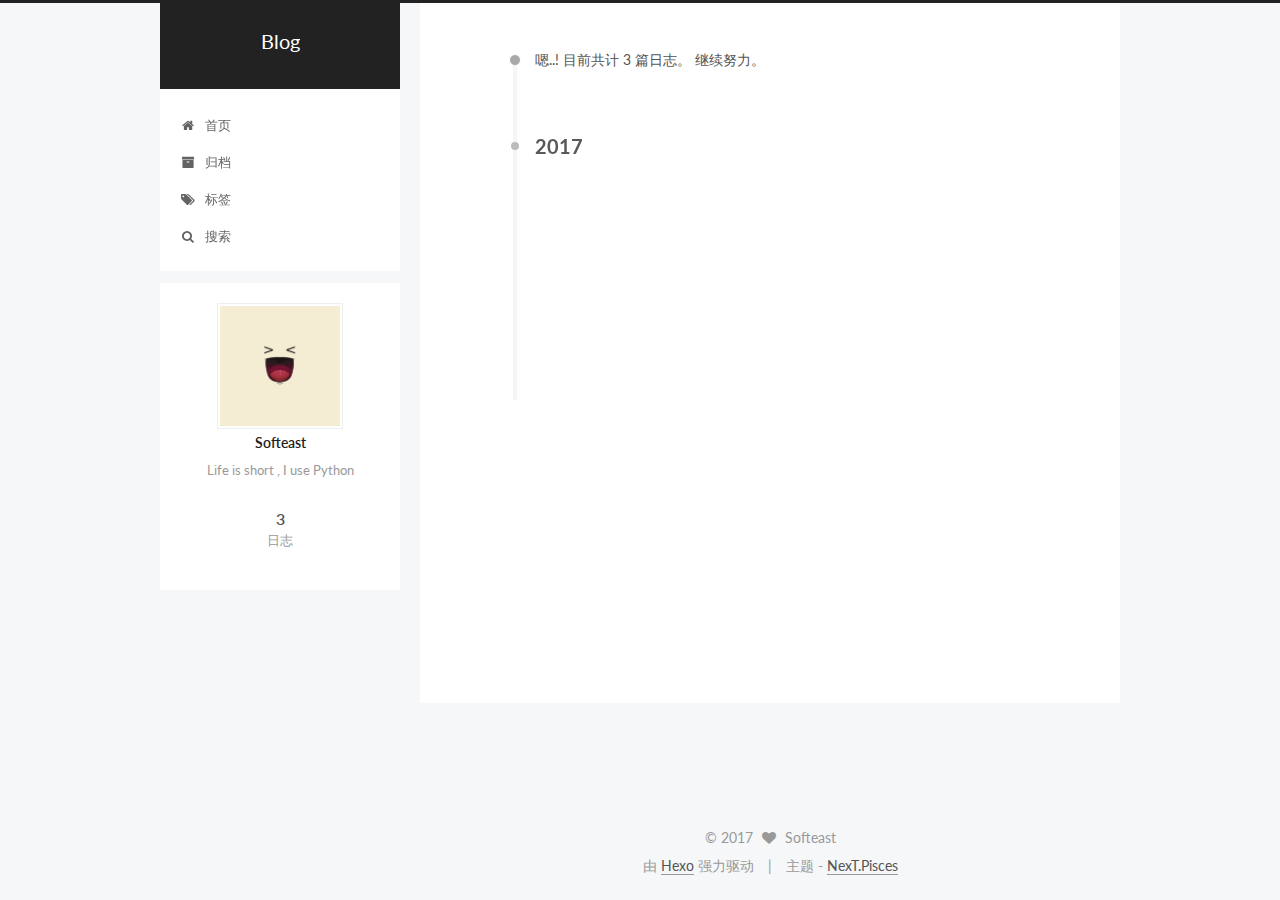
==== commit a6b4622d: "Site updated: 2017-05-09 19:50:13" ====
--- a/archives/index.html
+++ b/archives/index.html
@@ -90,15 +90,15 @@
 
 
 
-<meta name="description" content="Life is short,I use Python">
+<meta name="description" content="Life is short , I use Python">
 <meta property="og:type" content="website">
-<meta property="og:title" content="Softeast Blog">
+<meta property="og:title" content="Blog">
 <meta property="og:url" content="http://yoursite.com/archives/index.html">
-<meta property="og:site_name" content="Softeast Blog">
-<meta property="og:description" content="Life is short,I use Python">
+<meta property="og:site_name" content="Blog">
+<meta property="og:description" content="Life is short , I use Python">
 <meta name="twitter:card" content="summary">
-<meta name="twitter:title" content="Softeast Blog">
-<meta name="twitter:description" content="Life is short,I use Python">
+<meta name="twitter:title" content="Blog">
+<meta name="twitter:description" content="Life is short , I use Python">
 
 
 
@@ -115,9 +115,9 @@
       author: '博主'
     },
     algolia: {
-      applicationID: '',
-      apiKey: '',
-      indexName: '',
+      applicationID: '87WS3JEGRD',
+      apiKey: 'ab7cd49727f13e052c812a4a6cab5ef0',
+      indexName: 'Blog',
       hits: {"per_page":10},
       labels: {"input_placeholder":"Search for Posts","hits_empty":"We didn't find any results for the search: ${query}","hits_stats":"${hits} results found in ${time} ms"}
     }
@@ -132,7 +132,7 @@
 
 
 
-  <title>归档 | Softeast Blog</title>
+  <title>归档 | Blog</title>
 </head>
 
 <body itemscope itemtype="http://schema.org/WebPage" lang="zh-Hans">
@@ -168,7 +168,7 @@
     <div class="custom-logo-site-title">
       <a href="/"  class="brand" rel="start">
         <span class="logo-line-before"><i></i></span>
-        <span class="site-title">Softeast Blog</span>
+        <span class="site-title">Blog</span>
         <span class="logo-line-after"><i></i></span>
       </a>
     </div>
@@ -224,9 +224,47 @@
       
 
       
+        <li class="menu-item menu-item-search">
+          
+            <a href="javascript:;" class="popup-trigger">
+          
+            
+              <i class="menu-item-icon fa fa-search fa-fw"></i> <br />
+            
+            搜索
+          </a>
+        </li>
+      
     </ul>
   
 
+  
+    <div class="site-search">
+      
+  
+  <div class="algolia-popup popup search-popup">
+    <div class="algolia-search">
+      <div class="algolia-search-input-icon">
+        <i class="fa fa-search"></i>
+      </div>
+      <div class="algolia-search-input" id="algolia-search-input"></div>
+    </div>
+
+    <div class="algolia-results">
+      <div id="algolia-stats"></div>
+      <div id="algolia-hits"></div>
+      <div id="algolia-pagination" class="algolia-pagination"></div>
+    </div>
+
+    <span class="popup-btn-close">
+      <i class="fa fa-times-circle"></i>
+    </span>
+  </div>
+
+
+
+
+    </div>
   
 </nav>
 
@@ -409,7 +447,7 @@
                alt="Softeast" />
           <p class="site-author-name" itemprop="name">Softeast</p>
            
-              <p class="site-description motion-element" itemprop="description">Life is short,I use Python</p>
+              <p class="site-description motion-element" itemprop="description">Life is short , I use Python</p>
           
         </div>
         <nav class="site-state motion-element">
@@ -601,21 +639,38 @@
 
 
   
-
-
-
-
-
-  
-
-
-
-
-
-
-  
-
-
+    
+
+    
+  
+
+
+
+
+
+  
+
+
+
+
+
+
+  
+
+
+
+
+  
+  
+  
+  <link rel="stylesheet" href="/lib/algolia-instant-search/instantsearch.min.css">
+
+  
+  
+  <script src="/lib/algolia-instant-search/instantsearch.min.js"></script>
+  
+
+  <script src="/js/src/algolia-search.js?v=5.1.1"></script>
 
 
 
--- a/css/main.css
+++ b/css/main.css
@@ -892,7 +892,8 @@
 .pagination .next {
   margin-right: 0;
 }
-.pagination .page-number.current {
+.pagination .page-number.current,
+.algolia-pagination .current .page-number {
   color: #fff;
   background: #ccc;
   border-top-color: #ccc;
@@ -1695,7 +1696,7 @@
   width: 4px;
   height: 4px;
   border-radius: 50%;
-  background: #eed49f;
+  background: #ff90ec;
 }
 .links-of-blogroll {
   font-size: 13px;
@@ -2254,6 +2255,140 @@
   content: "|";
   padding-left: 10px;
 }
+.algolia-pop-overlay {
+  position: fixed;
+  width: 100%;
+  height: 100%;
+  top: 0;
+  left: 0;
+  z-index: 2080;
+  background-color: rgba(0,0,0,0.3);
+}
+.algolia-popup {
+  overflow: hidden;
+  padding: 0;
+  display: none;
+  position: fixed;
+  top: 10%;
+  left: 50%;
+  width: 700px;
+  height: 80%;
+  margin-left: -350px;
+  background: #fff;
+  color: #333;
+  z-index: 9999;
+  border-radius: 5px;
+}
+@media (max-width: 767px) {
+  .algolia-popup {
+    padding: 0;
+    top: 0;
+    left: 0;
+    margin: 0;
+    width: 100%;
+    height: 100%;
+    border-radius: 0;
+  }
+}
+.algolia-popup .popup-btn-close {
+  position: absolute;
+  right: 14px;
+  color: #4ebd79;
+  font-size: 14px;
+  font-weight: bold;
+  text-transform: uppercase;
+  cursor: pointer;
+  padding-left: 15px;
+  border-left: 1px solid #eee;
+  top: 10px;
+}
+.algolia-popup .popup-btn-close .fa {
+  color: #999;
+  font-size: 18px;
+}
+.algolia-popup .popup-btn-close:hover .fa {
+  color: #222;
+}
+.algolia-search {
+  padding: 10px 15px 5px;
+  max-height: 50px;
+  border-bottom: 1px solid #ccc;
+  background: #f5f5f5;
+  border-top-left-radius: 5px;
+  border-top-right-radius: 5px;
+}
+.algolia-search-input-icon {
+  display: inline-block;
+  width: 20px;
+}
+.algolia-search-input-icon .fa {
+  font-size: 18px;
+}
+.algolia-search-input {
+  display: inline-block;
+  width: calc(90% - 20px);
+}
+.algolia-search-input input {
+  padding: 5px 0;
+  width: 100%;
+  outline: none;
+  border: none;
+  background: transparent;
+}
+.algolia-powered {
+  float: right;
+}
+.algolia-powered img {
+  display: inline-block;
+  height: 18px;
+  vertical-align: middle;
+}
+.algolia-results {
+  position: relative;
+  overflow: auto;
+  padding: 10px 30px;
+  height: calc(100% - 50px);
+}
+.algolia-results hr {
+  margin: 10px 0;
+}
+.algolia-results .highlight {
+  font-style: normal;
+  margin: 0;
+  padding: 0 2px;
+  font-size: inherit;
+  color: #f00;
+}
+.algolia-hits {
+  margin-top: 20px;
+}
+.algolia-hit-item {
+  margin: 15px 0;
+}
+.algolia-hit-item-link {
+  display: block;
+  border-bottom: 1px dashed #ccc;
+  transition-duration: 0.2s;
+  transition-timing-function: ease-in-out;
+  transition-delay: 0s;
+}
+.algolia-pagination .pagination {
+  margin-top: 40px;
+  border-top: none;
+  padding: 0;
+}
+.algolia-pagination .pagination-item {
+  display: inline-block;
+}
+.algolia-pagination .page-number {
+  border-top: none;
+}
+.algolia-pagination .page-number:hover {
+  border-bottom: 1px solid #222;
+}
+.algolia-pagination .disabled-item {
+  visibility: hidden;
+}
 .use-motion .post {
   opacity: 0;
 }
--- a/lib/algolia-instant-search/instantsearch.min.css
+++ b/lib/algolia-instant-search/instantsearch.min.css
@@ -0,0 +1 @@
+/*! instantsearch.js 1.5.0 | © Algolia Inc. and other contributors; Licensed MIT | github.com/algolia/instantsearch.js */.ais-search-box--powered-by{font-size:.8em;text-align:right;margin-top:2px}.ais-search-box--powered-by-link{display:inline-block;width:45px;height:16px;text-indent:101%;overflow:hidden;white-space:nowrap;background-image:url([data-uri]);background-repeat:no-repeat;background-size:contain;vertical-align:middle}.ais-pagination--item{display:inline-block;padding:3px}.ais-range-slider--value,.ais-range-slider--value-sub{font-size:.8em;padding-top:15px}.ais-pagination--item__disabled{visibility:hidden}.ais-hierarchical-menu--list__lvl1,.ais-hierarchical-menu--list__lvl2{margin-left:10px}.ais-range-slider--target{position:relative;direction:ltr;background:#F3F4F7;height:6px;margin-top:2em;margin-bottom:2em}.ais-range-slider--base{height:100%;position:relative;z-index:1;border-top:1px solid #DDD;border-bottom:1px solid #DDD;border-left:2px solid #DDD;border-right:2px solid #DDD}.ais-range-slider--origin{position:absolute;right:0;top:0;left:0;bottom:0}.ais-range-slider--connect{background:#46AEDA}.ais-range-slider--background{background:#F3F4F7}.ais-range-slider--handle{width:20px;height:20px;position:relative;z-index:1;background:#FFF;border:1px solid #46AEDA;border-radius:50%;cursor:pointer}.ais-range-slider--handle-lower{left:-10px;bottom:7px}.ais-range-slider--handle-upper{right:10px;bottom:7px}.ais-range-slider--tooltip{position:absolute;background:#FFF;top:-22px;font-size:.8em}.ais-range-slider--pips{box-sizing:border-box;position:absolute;height:3em;top:100%;left:0;width:100%}.ais-range-slider--value{width:40px;position:absolute;text-align:center;margin-left:-20px}.ais-range-slider--marker{position:absolute;background:#DDD;margin-left:-1px;width:1px;height:5px}.ais-range-slider--marker-sub{background:#DDD;width:2px;margin-left:-2px;height:13px}.ais-range-slider--marker-large{background:#DDD;width:2px;margin-left:-2px;height:12px}.ais-star-rating--star,.ais-star-rating--star__empty{display:inline-block;width:1em;height:1em}.ais-range-slider--marker-large:first-child{margin-left:0}.ais-star-rating--item{vertical-align:middle}.ais-star-rating--item__active{font-weight:700}.ais-star-rating--star:before{content:'\2605';color:#FBAE00}.ais-star-rating--star__empty:before{content:'\2606';color:#FBAE00}.ais-star-rating--link__disabled .ais-star-rating--star:before,.ais-star-rating--link__disabled .ais-star-rating--star__empty:before{color:#C9C9C9}.ais-root__collapsible .ais-header{cursor:pointer}.ais-root__collapsed .ais-body,.ais-root__collapsed .ais-footer{display:none}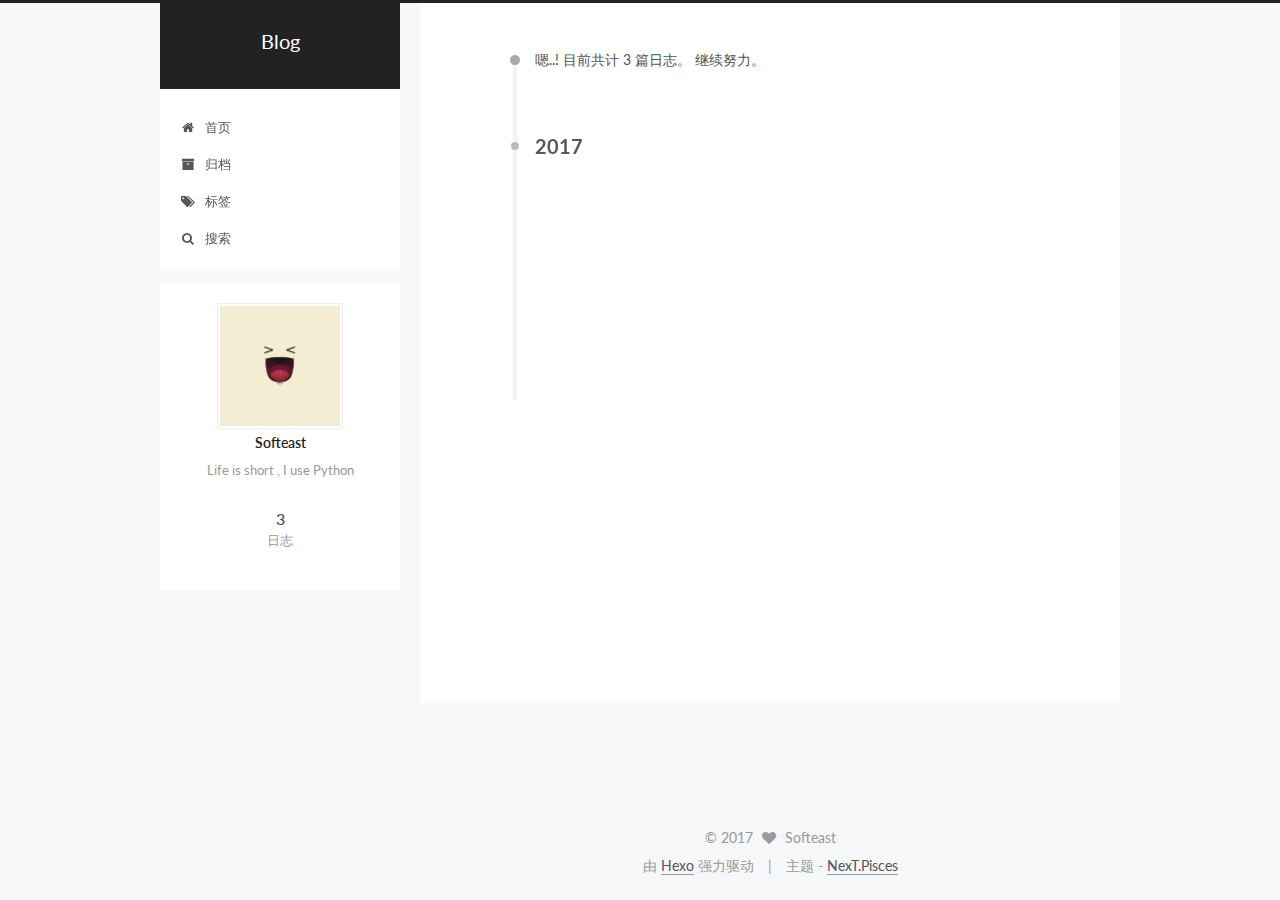
==== commit d30ac713: "Site updated: 2017-05-09 19:52:17" ====
--- a/archives/index.html
+++ b/archives/index.html
@@ -115,9 +115,9 @@
       author: '博主'
     },
     algolia: {
-      applicationID: '87WS3JEGRD',
-      apiKey: 'ab7cd49727f13e052c812a4a6cab5ef0',
-      indexName: 'Blog',
+      applicationID: '',
+      apiKey: '',
+      indexName: '',
       hits: {"per_page":10},
       labels: {"input_placeholder":"Search for Posts","hits_empty":"We didn't find any results for the search: ${query}","hits_stats":"${hits} results found in ${time} ms"}
     }
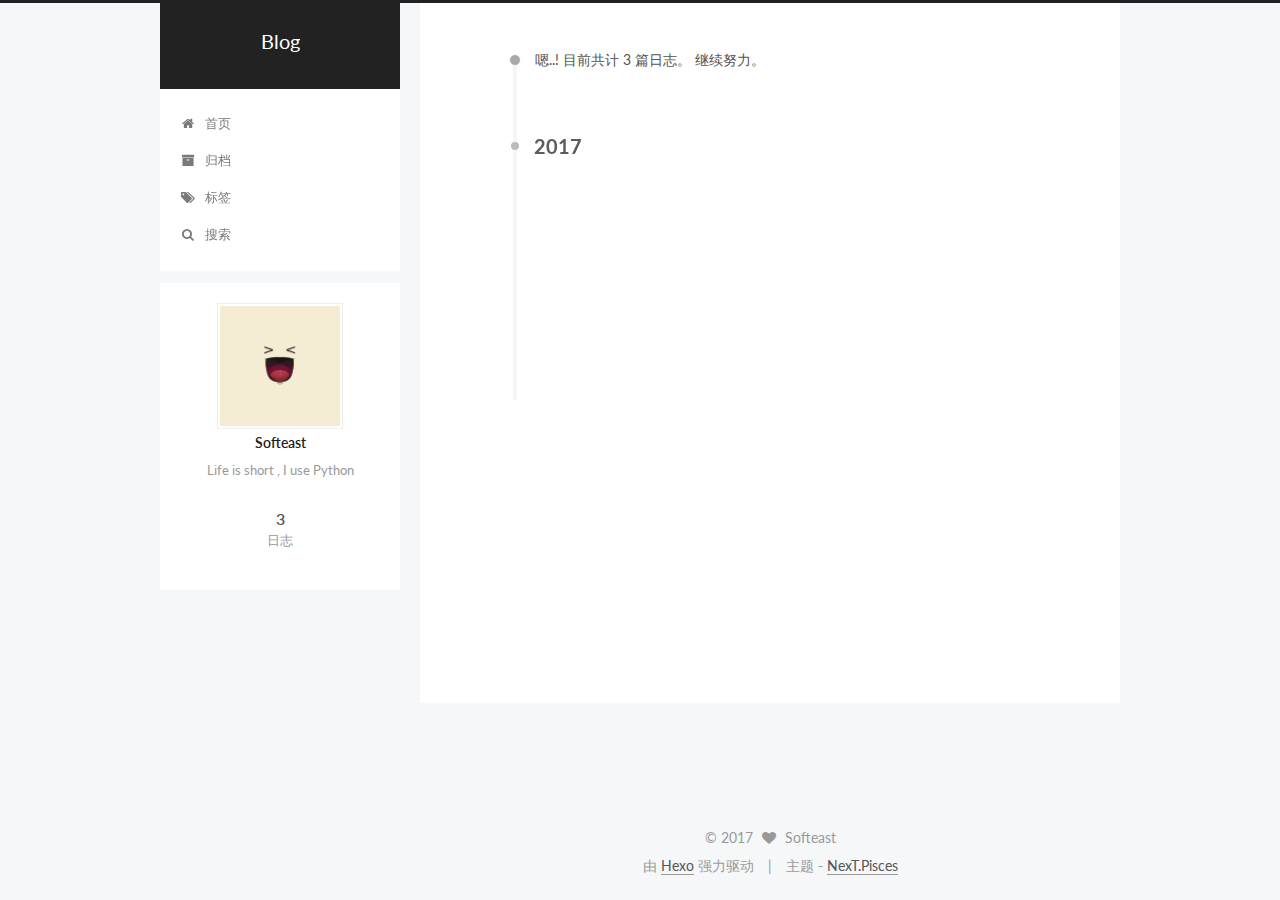
==== commit a47917e4: "Site updated: 2017-05-09 19:54:55" ====
--- a/archives/index.html
+++ b/archives/index.html
@@ -115,9 +115,9 @@
       author: '博主'
     },
     algolia: {
-      applicationID: '',
-      apiKey: '',
-      indexName: '',
+      applicationID: '87WS3JEGRD',
+      apiKey: 'ab7cd49727f13e052c812a4a6cab5ef0',
+      indexName: 'Blog',
       hits: {"per_page":10},
       labels: {"input_placeholder":"Search for Posts","hits_empty":"We didn't find any results for the search: ${query}","hits_stats":"${hits} results found in ${time} ms"}
     }
